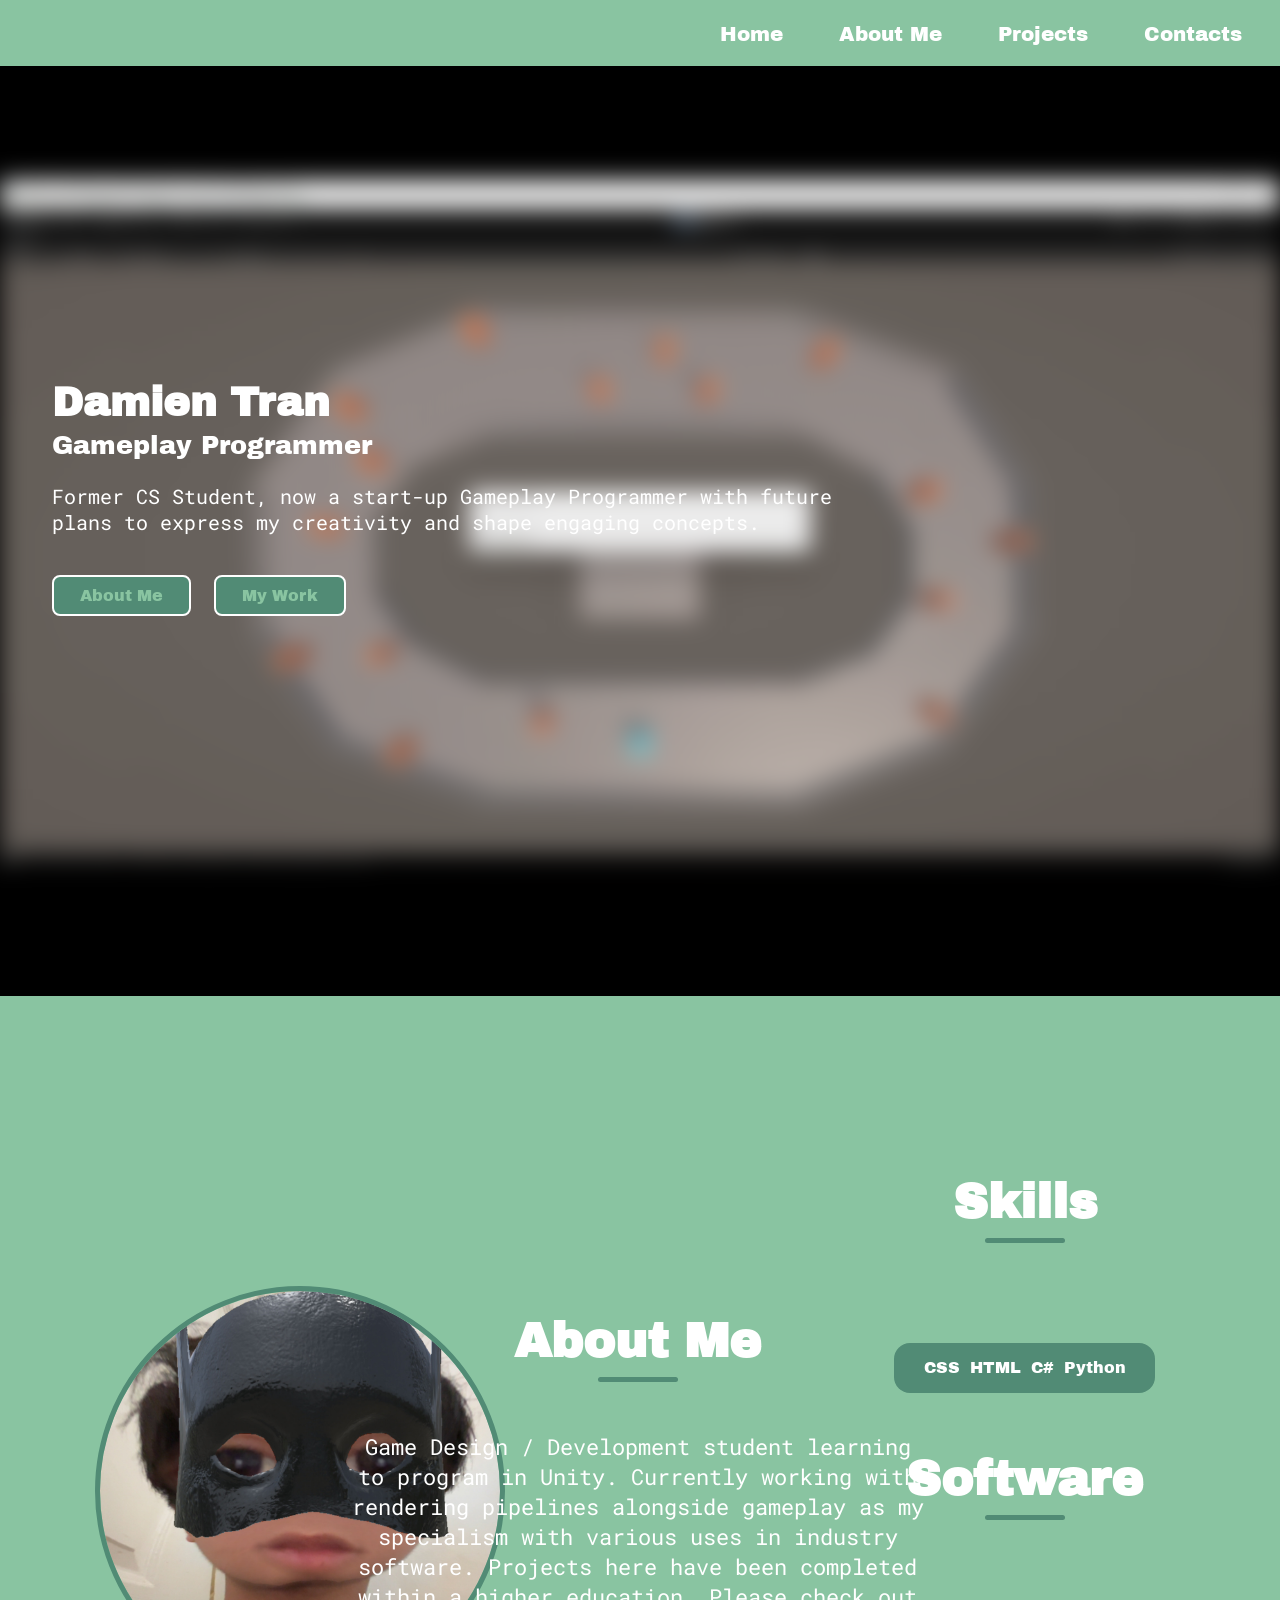
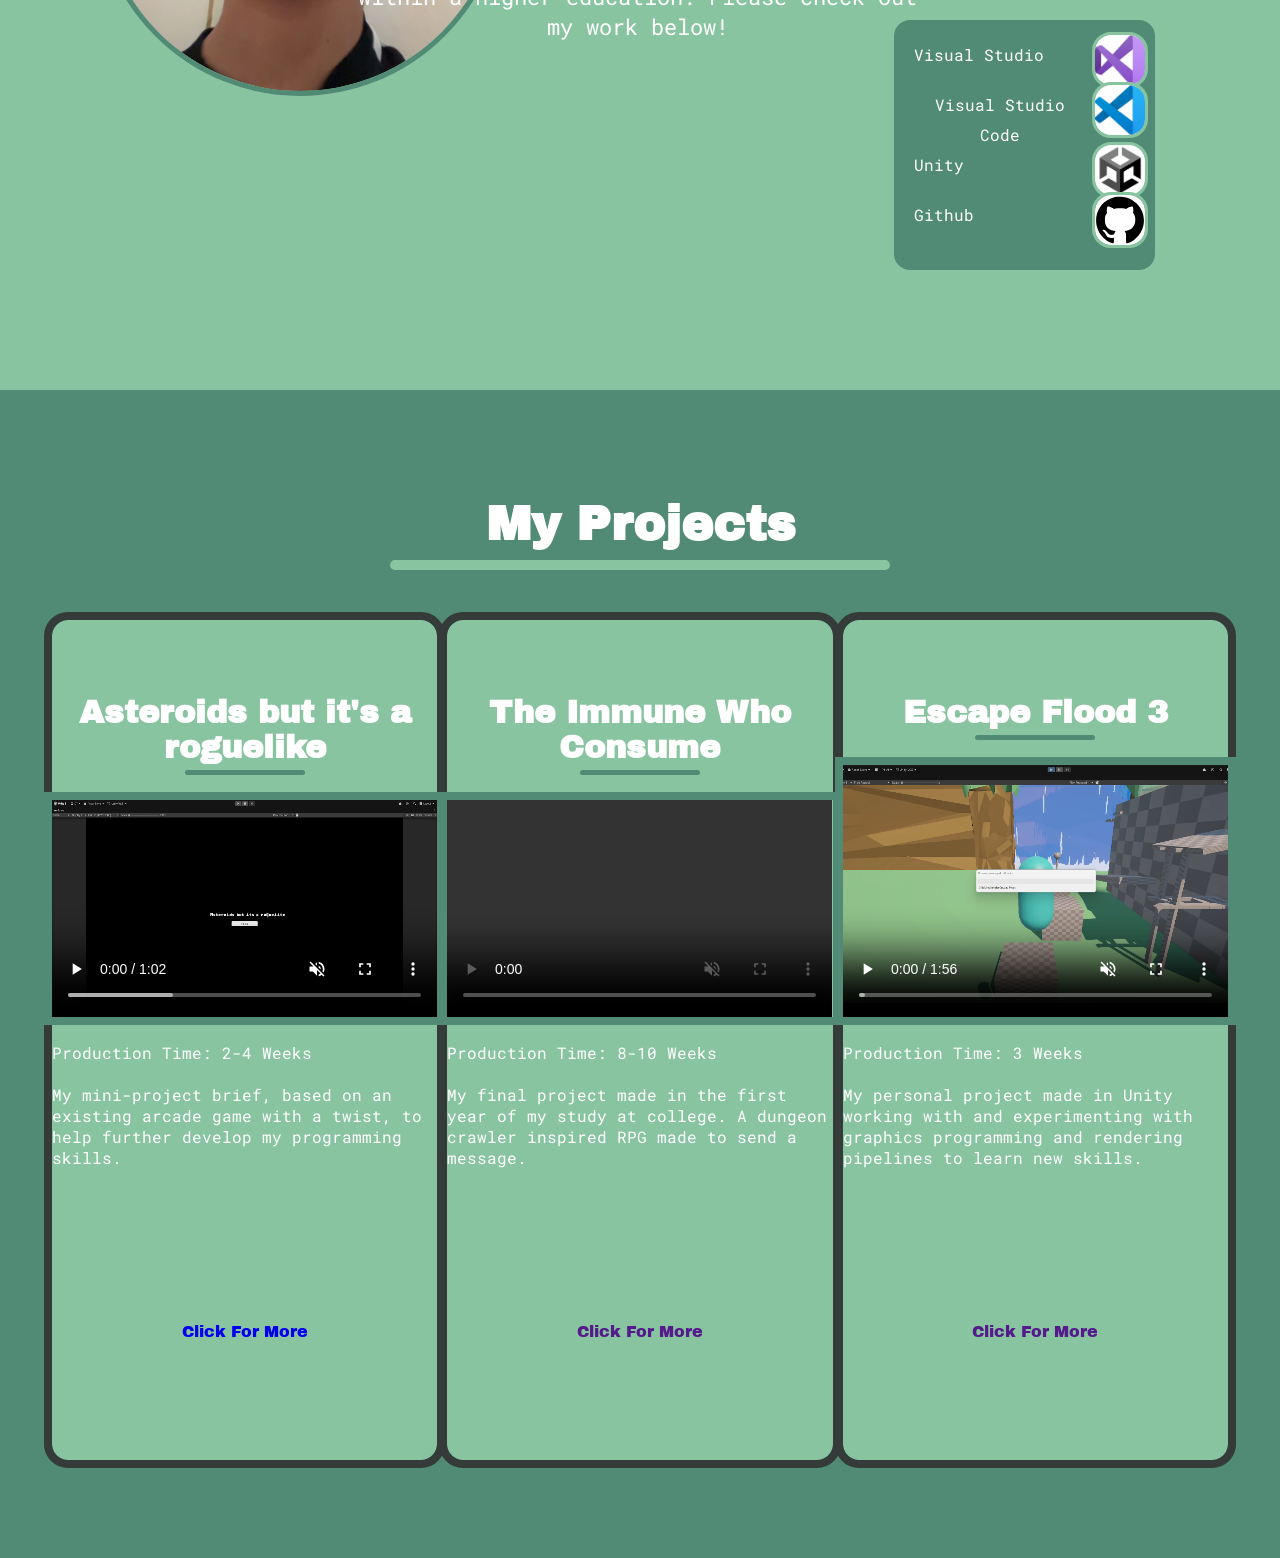
==== index.html @ 0d8cdbde "Project One" ====
<!DOCTYPE html>
<html lang="en">
<head>
    <meta charset="UTF-8">
    <meta name="viewport" content="width=device-width, initial-scale=1.0">
    <title>DT Portfolio</title>
    <link rel="stylesheet" href="https://cdnjs.cloudflare.com/ajax/libs/font-awesome/6.6.0/css/all.min.css">
    <link rel="stylesheet" href="style.css">
</head>
<body>
    <!-- Header / Navbar -->
    <header>
        <nav class="navbar">
            <ul class="nav-menu">
                <button id="menu-close-button" class="fas fa-times"></button>

                <li class="nav-item">
                    <a href="#hero" class="nav-link">Home</a>
                </li>
                <li class="nav-item">
                    <a href="#about" class="nav-link">About Me</a>
                </li>
                <li class="nav-item">
                    <a href="#my-work" class="nav-link">Projects</a>
                </li>
                 <li class="nav-item">
                    <a href="#contacts" class="nav-link">Contacts</a>
                </li>
            </ul>

            <button id="menu-open-button" class="fas fa-bars"></button>
        </nav>
    </header>

    <main>
        <section class="hero-section" id="hero">
            <div class="section-content">
                <div class="hero-details"> 
                    <h2 class="title"> Damien Tran</h2>
                    <h3 class="subtitle">Gameplay Programmer</h3>
                    <p class="description">Former CS Student, now a start-up Gameplay Programmer with future plans to express my creativity and shape engaging concepts.</p>
                    <p class="description"></p>
                    <div class="buttons">
                        <a href="#about" class="cta-button">About Me</a>
                        <a href="#my-work" class="cta-button">My Work</a>
                    </div>
                </div>
                <video autoplay loop muted plays-inline class="hero-backfootage" width="100%">
                    <source src="images/ML.webm" type="video/webm">
                </video>
            </div>
        </section>

        <section class="about-section" id="about">
            <div class="section-content">
                <div class="about-image-wrapper">
                    <img src="images/Me.JPG" alt="About" class="about-image">
                </div>
                <div class="about-details">
                    <h2 class="section-title">About Me</h2>
                    <p class="text">Game Design / Development student learning to program in Unity. Currently working with rendering pipelines alongside gameplay as my specialism with various uses in industry software. Projects here have been completed within a higher education. Please check out my work below! </p>
                </div>
                <div class="about-tools">
                    <h1 class="section-title">Skills</h1>
                    <div class="about-skills">
                        <li class="skill-item">CSS</li>
                        <li class="skill-item">HTML</li>
                        <li class="skill-item">C#</li>
                        <li class="skill-item">Python</li>
                    </div>
                    <h1 class="section-title">Software</h1>
                    <div class="about-software">
                        <div class="software-container">
                            <li class="software-item">Visual Studio
                                <img src="images/VisualStudioIcon.jpg" alt="Visual Studio" class="software-icon">
                            </li>
                            <li class="software-item">Visual Studio Code
                                <img src="images/VScodeIcon.jpg" alt="VS Code" class="software-icon">
                            </li>
                            <li class="software-item">Unity
                                <img src="images/UnityIcon.png" alt="Unity" class="software-icon">
                            </li>
                            <li class="software-item">Github
                                <img src="images/GitHub_Invertocat_Logo.svg" alt="Github" class="software-icon">                        
                            </li>                            
                        </div>
                    </div>
                </div>
            </div>
        </section>
        <!-- Work Section -->
        <section class="work-section" id="my-work">
            <div class="section-content">
                <h2 class="section-title">My Projects</h2>
                <!-- Individual Project -->
                <div class="work-container">
                    <li class="work-project">
                        <h2 class="section-title">Asteroids but it's a roguelike</h2>
                        <video controls muted plays-inline class="project-video" width = "100%" height="100%">
                            <source src="images/Pr4Asteroid.webm" type="video/webm">
                        </video>                      
                        <p class="text">Production Time: 2-4 Weeks <br> <br>My mini-project brief, based on an existing arcade game with a twist, to help further develop my programming skills.</p>
                        <a href="Project1.html" class="project-link">Click For More</a>
                    </li>
                    <li class="work-project">
                        <h2 class="section-title">The Immune Who Consume</h2>
                        <video controls muted plays-inline class="project-video" width = "100%" height="100%">
                            <source src="" type="video/mp4">
                        </video>
                        <p class="text">Production Time: 8-10 Weeks <br> <br>My final project made in the first year of my study at college. A dungeon crawler inspired RPG made to send a message.</p>
                        <a href="" class="project-link">Click For More</a>
                    </li>
                    <li class="work-project">
                        <h2 class="section-title">Escape Flood 3</h2>
                        <video controls muted plays-inline class="project-video" width = "100%" height="100%">
                            <source src="images/PersonalProj.webm" type="video/webm">
                        </video>
                        <p class="text">Production Time: 3 Weeks <br> <br>My personal project made in Unity working with and experimenting with graphics programming and rendering pipelines to learn new skills.</p>
                        <a href="" class="project-link">Click For More</a>
                    </li>
                </div>
            </div>
        </section> 
    </main>
    <script src="script.js"></script>


<!--            <div class="flex-container">
                <div class="text-container">
                    <h1>Hi! I'm Damien</h1>
                    <p>Former CS Student, now a start-up Gameplay Programmer with future plans to express my creativity and shape engaging concepts.</p>
                    <a href="" class="cta-button">Contact Me</a>
                    <a href="#my-work" class="cta-button secondary">See My Work</a>
                </div>
                <img height="320px" width="320px" src="images/TienTimeChamber.jpg">
            </div> -->
    <!--
    <section>
        <div class="flex-container">
            <div class="text-container">
                <h2> Placeholder</h2>
                <p> Cogito Ergo Sum</p>
            </div>
        </div>
    </section>

    <section id="my-work">
        <h2>Latest Projects</h2>
        <div class="grid-container">

        </div>
    </section>
    -->
</body>
</html>
---- style.css ----
@import url('https://fonts.googleapis.com/css2?family=Roboto+Mono:ital,wght@0,100..700;1,100..700&display=swap');
@import url('https://fonts.googleapis.com/css2?family=Noto+Sans+Egyptian+Hieroglyphs&family=Roboto+Mono:ital,wght@0,100..700;1,100..700&display=swap');
@import url('https://fonts.googleapis.com/css2?family=Archivo+Black&family=Google+Sans+Flex:opsz,wght@1..144,1..1000&family=IBM+Plex+Sans+Condensed:ital,wght@0,100;0,200;0,300;0,400;0,500;0,600;0,700;1,100;1,200;1,300;1,400;1,500;1,600;1,700&family=Noto+Sans+Egyptian+Hieroglyphs&family=Roboto+Mono:ital,wght@0,100..700;1,100..700&display=swap');

:root {
    --base-color: #000000;
    --text-color: #ffffff;
    --primary-color: #89c4a1;
    --Secondary-color: #518b75;
    --color-1: #f8bd64;
    --color-2: #df944f;
    --color-3: #353b38;
}

* {
    margin: 0;
    padding: 0;
    box-sizing: border-box;
}

html {
    font-family: "Roboto Mono", "Noto Sans Egyptian Hieroglpyhs", sans-serif;
    color: var(--text-color);
    scroll-behavior: smooth;
}

h1, h2, h3 {
    font-family: 'Archivo black', "Roboto Mono", sans-serif;
}

header {
    position: fixed;
    width: 100%;
    z-index: 5;
    background: var(--primary-color);
}

body{
    padding: 0px;
    margin: 0px;
}

/* Navbar Styling */

header .navbar {
    display: flex;
    padding: 20px;
    align-items: center;
    justify-content: right;
}

ul {
    list-style: none;
}

a {
    text-decoration: none;
    font-family: "Archivo black";
}

button {
    cursor: pointer;
    border: none;
    background: none; 
}

img {
    width: 100%;
}

.section-content {
    margin: 0 auto;
    padding: 0 20px;
    max-width: 2000px;

}

.section-title {
    text-align: center;
    padding: 60px 0 100px;
    font-size: 3rem;
}

.section-title::after {
    content: "";
    width: 80px;
    height: 5px;
    display: block;
    margin: 10px auto 0;
    border-radius: 1.25em;
    background-color: var(--Secondary-color);
}

.navbar .nav-menu .nav-item {
    font-family: 'Archivo black';
    font-size: x-large;
    font-weight: lighter;
    gap: 5em;
}

.navbar .nav-menu {
    display: flex;
    gap: 20px;
}

.navbar .nav-menu .nav-link {
    padding: 10px 18px;
    border-radius: 2em;
    font-size: 1.25rem;
    color: white;
    transition: 0.3s ease;
}

.navbar .nav-menu .nav-link:hover {
    background-color: var(--Secondary-color);
    color: var(--base-color);
}

.navbar :where(#menu-close-button, #menu-open-button) {
    display: none;
}

/* Hero Section */

.hero-section {
    background-color: var(--base-color);
    min-height: 100vh;
    z-index: -2;
}

.hero-section .section-content {
    display: flex;
    align-items: center;
    min-height: 100vh;
    color: white;
    justify-content: space-between;
}

.hero-section .hero-details {
     z-index: 2;
}

.hero-section .hero-details .title {
    font-size: 2.5rem;
    color: var(--text-color);
    font-family: "Archivo black";
}

.hero-section .hero-details .subtitle {
    margin-top: 8px;
    max-width: 70%;
    font-size: 1.6rem;
    font-weight: 500;
}

.hero-section .hero-details .description {
    max-width: 70%;
    margin: 24px 0 40px;
    font-size: 1.25rem;
}

.hero-section .hero-details .buttons {
    display: flex;
    gap: 23px;
}

.hero-section .hero-details .cta-button {
    display: inline-block;
    border: 2px solid transparent;
    padding: 10px 26px;
    color: var(--primary-color);
    border-radius: .5em;
    border-color: white;
    background-color: var(--Secondary-color);
    font-weight: 350;
    transition: 0.3s ease;
}

.hero-section .hero-details .cta-button:hover {
    color: white;
    border-color: white;
    background: transparent;
}

.hero-section .hero-backfootage {
    position: absolute;
    right: 0;
    bottom: 0;
    z-index: 1;
    transition: 1s ease;
    filter: blur(12px);
    object-fit: cover;
}

/* About Section */
.about-section {
    padding: 120px 0;
    background-color: var(--primary-color);
}

.about-section .section-content {
    display: flex;
    align-items: center;
    justify-content: space-between;
}

.about-section .about-image-wrapper .about-image {
    width: 400px;
    height: 400px;
    object-fit: cover;
    border-radius: 100%;
    transform: translateX(80px);
    outline: solid;
    outline-width: 5px;
    outline-color: var(--Secondary-color);
}

.about-section .about-details {
    transform: translateX(-72px);
}

.about-section .about-details .text {
    line-height: 30px;
    margin: 50px 0 30px;
    text-align: center;
    font-size: 1.4rem;
    max-width: 600px;
}

.about-tools {
    transform: translateX(-105px);
}

.about-section .about-tools .about-skills {
    display: flex;
    border: var(--Secondary-color);
    background-color: var(--Secondary-color);
    list-style: none;
    justify-content: center;
    align-items: center;
    border-radius: 1em;
}
.about-section .about-skills .skill-item {
    line-height: 30px;
    margin: 0px 0 0px;
    text-align: center;
    max-width: 400px;

    display: flex;
    border: var(--Secondary-color);
    background-color: var(--Primary-color);
    border-radius: 1em;
}

.about-section .about-tools .about-software {
    display: flex;
    border: var(--Secondary-color);
    background-color: var(--Secondary-color);
    justify-content: center;
    align-items: center;
    border-radius: 1em;
}

.about-section .about-tools .about-software {
    line-height: 30px;
    margin: 0px 0 0px;
    text-align: center;
    max-width: 400px;

    display: grid;
    grid-column: auto;
    border: var(--Secondary-color);
    background-color: var(--Primary-color);
    border-radius: 1em;
}

.about-section .about-software .software-container {
    border: var(--Secondary-color);
    background-color: var(--Secondary-color);
    list-style: none;
    justify-content: center;
    align-items: center;
    border-radius: 1em;
    padding: 20px 20px 20px;
}

.about-section .about-software .software-item {
    line-height: 30px;
    margin: 0px 0 0px;
    text-align: center;
    justify-content: space-between;
    max-width: 400px;

    display: flex;
    border: var(--Secondary-color);
    background-color: var(--Primary-color);
    border-radius: 1em;
}

.about-section .about-software .software-icon {
    translate: 10px -5px;
    height: 50px;
    width: 50px;
    border-radius: 1em;
    object-fit: contain;
    background:white;
    outline: solid;
    outline-color: var(--primary-color);
    outline-width: 3px;
    display: grid;
    grid-column: auto;
}

.skill-item {
    border: var(--secondary-color);
    padding: 10px 5px;
    border-radius: 1em;
    font-family: "Archivo black";
    font-weight: 200;
    gap: 20px;
}

.about-section .about-details .section-title {
    padding: 0;
}

.work-section {
    text-decoration: none;   
}

.work-project {
    text-decoration: none;
    list-style-type: none;

    padding: 120px 0px 120px;
    border-color: var(--primary-color);
    background-color: var(--primary-color);
    border-radius: 1em;
    outline-style: solid;
    outline-width: 8px;
    outline-color: var(--color-3);
}

.work-section .section-content .section-title::after {
    content: "";
    width: 500px;
    height: 10px;
    display: block;
    margin: 10px auto 0;
    border-radius: 1.25em;
    background-color: var(--primary-color);    
}

.work-section .work-project {
    justify-content: space-between;
    align-items: center;
    display: flex;
    flex-direction: column;

}

.work-section .work-container {
    display: grid;
    grid-template-columns: repeat(3, 1fr);
    gap: 0 64px;
    grid-column: auto;
    gap: 10px;
    justify-content: space-between;
    transform: translateY(-50px);
}

.work-section .work-project .project-video {
    transform: translate(0px, -180px);
    max-width: 550px;
    max-height: 600px;
    object-fit: cover;
    outline-style: solid;
    outline-width: 8px;
    outline-color: var(--Secondary-color);
}

.work-section .work-project .text {
    transform: translate(0px, -155px);
    display: flex;
    align-items: center;
    justify-content: center;
}

.work-section .work-project .production-text {
    align-items: center;
    justify-content: space-between;
    display: flex;
}

.work-section .work-project .section-title {
    text-decoration: none;
    list-style-type: none;
    font-size: 2rem;
    border-color: var(--Primary-color);
    justify-content: center;
    align-items: flex-start;
    transform: translate(0px, -105px);
}

.work-section .work-project .section-title::after {
    content: "";
    width: 120px;
    height: 5px;
    display: block;
    margin: 5px auto 0;
    border-radius: 1.25em;
    background-color: var(--Secondary-color);
    transform: translate(0px, 0px);
}

/* Individual Project Page Section */

.project-section .section-content {
    display: grid;
    grid-column: auto;
    align-items: center;
    min-height: 100vh;
    color: var(--Secondary-color);
    justify-content: space-between;
}

.project-section .section-content .title{
    font-size: 1.8rem;
    color: var(--text-color);
    font-family: "Archivo black";
    translate: 40px;
}

.project-section .section-content .title::after {
    content: "";
    width: 500px;
    height: 10px;
    display: block;
    margin: 10px auto 0;
    border-radius: 1.25em;
    background-color: var(--primary-color);
    transform: translateX(-40px);
}

.project-section .section-content .project-video {
    max-width: 550px;
    max-height: 400px;
    object-fit: cover;
    outline-style: solid;
    outline-width: 8px;
    border-radius: 1em;
    outline-color: var(--primary-color);
    transform: translateY(-80px);
}

.project-section .section-content .project-time {
    line-height: 30px;
    margin: 50px 0 30px;
    text-align: center;
    font-size: 1.4rem;
    max-width: 400px;
}

.project-section .section-content .project-container {
    
}
@media screen and (max-width: 900px) {  
    html, body {
        overflow-x: hidden;
        width: 100%;
    }
    body.show-mobile-menu header::before{
        content: "";
        position: fixed;
        left: 0;
        top: 0;
        height: 100%;
        width: 100%;
        backdrop-filter: blur(5px);
        background: rgba(0, 0, 0, 0.2);

    }
    
    .navbar :where(#menu-close-button, #menu-open-button) {
        display: block;
        font-size: 1.3rem;
    }

    .navbar #menu-close-button {
        position: absolute;
        right: 30px;
        top: 30px;
    }

    .navbar #menu-open-button {
        color: white;

    }

    .navbar .nav-menu {
        display: block;
        position: fixed;
        left: -300px;
        top: 0;
        width: 300px;
        height: 100%;
        display: flex;
        flex-direction: column;
        align-items: center;
        padding-top: 100px;
        border-color: white;
        background: var(--primary-color);
        transition: left 0.2s ease;
    }

    body.show-mobile-menu .navbar .nav-menu {
        left: 0;
    }

    .navbar .nav-menu .nav-link {
        color: white;
        display: block;
        margin-top: 17px;
        font-size: 1.5rem;

    }

    .hero-section .section-content {
        gap: 50px;
        text-align: center;
        padding: 30px 20px 20x;
        flex-direction: column-reverse;
        justify-content: center;
    }
    .hero-section .hero-details :is(.subtitle, .description) {
        max-width: 100%;

    }

    .hero-section .hero-details .buttons {
        justify-content: center;
    }
}




/*
nav {
    margin: 20px auto 3em auto;
    width: min(1000px, 100%);
}   

nav ul {
    display: flex;
    padding: 20px;
    align-items: center;
    justify-content: space-between;
    list-style: none;
}

nav li{
    margin-right: auto;
    font-family: 'Archivo black';
    font-weight: lighter;
    gap: 2em;
}

nav a {
    text-decoration: none;
    color: var(--text-color);
}

nav a:hover {
    text-decoration: underline;
}
*/

/*
header, section {
    margin: 1em auto;
    width: min(75em, 100%);
    background-color: var(--primary-color);
    padding: min(2em, 15%);
    border-radius: 1em;

}


.flex-container {
    display: flex;
    justify-content: left;
    align-items: left;
    flex-wrap: wrap;
    gap: 3em;
}


header img{
    max-width: 100%;
    border-radius: 1em;
    object-fit: cover;
    object-position: bottom;
}
    */

.text-container {
    flex: 0 1 34em;
}

h1 {
    font-size: 2.5rem;
}

/*
.text-container p {
    margin: .75em 0 1em 0;
    font-size: 1.25rem;
}

*/

section {
    padding: 3em min(2em, 15%);
    background-color: var(--Secondary-color);
}
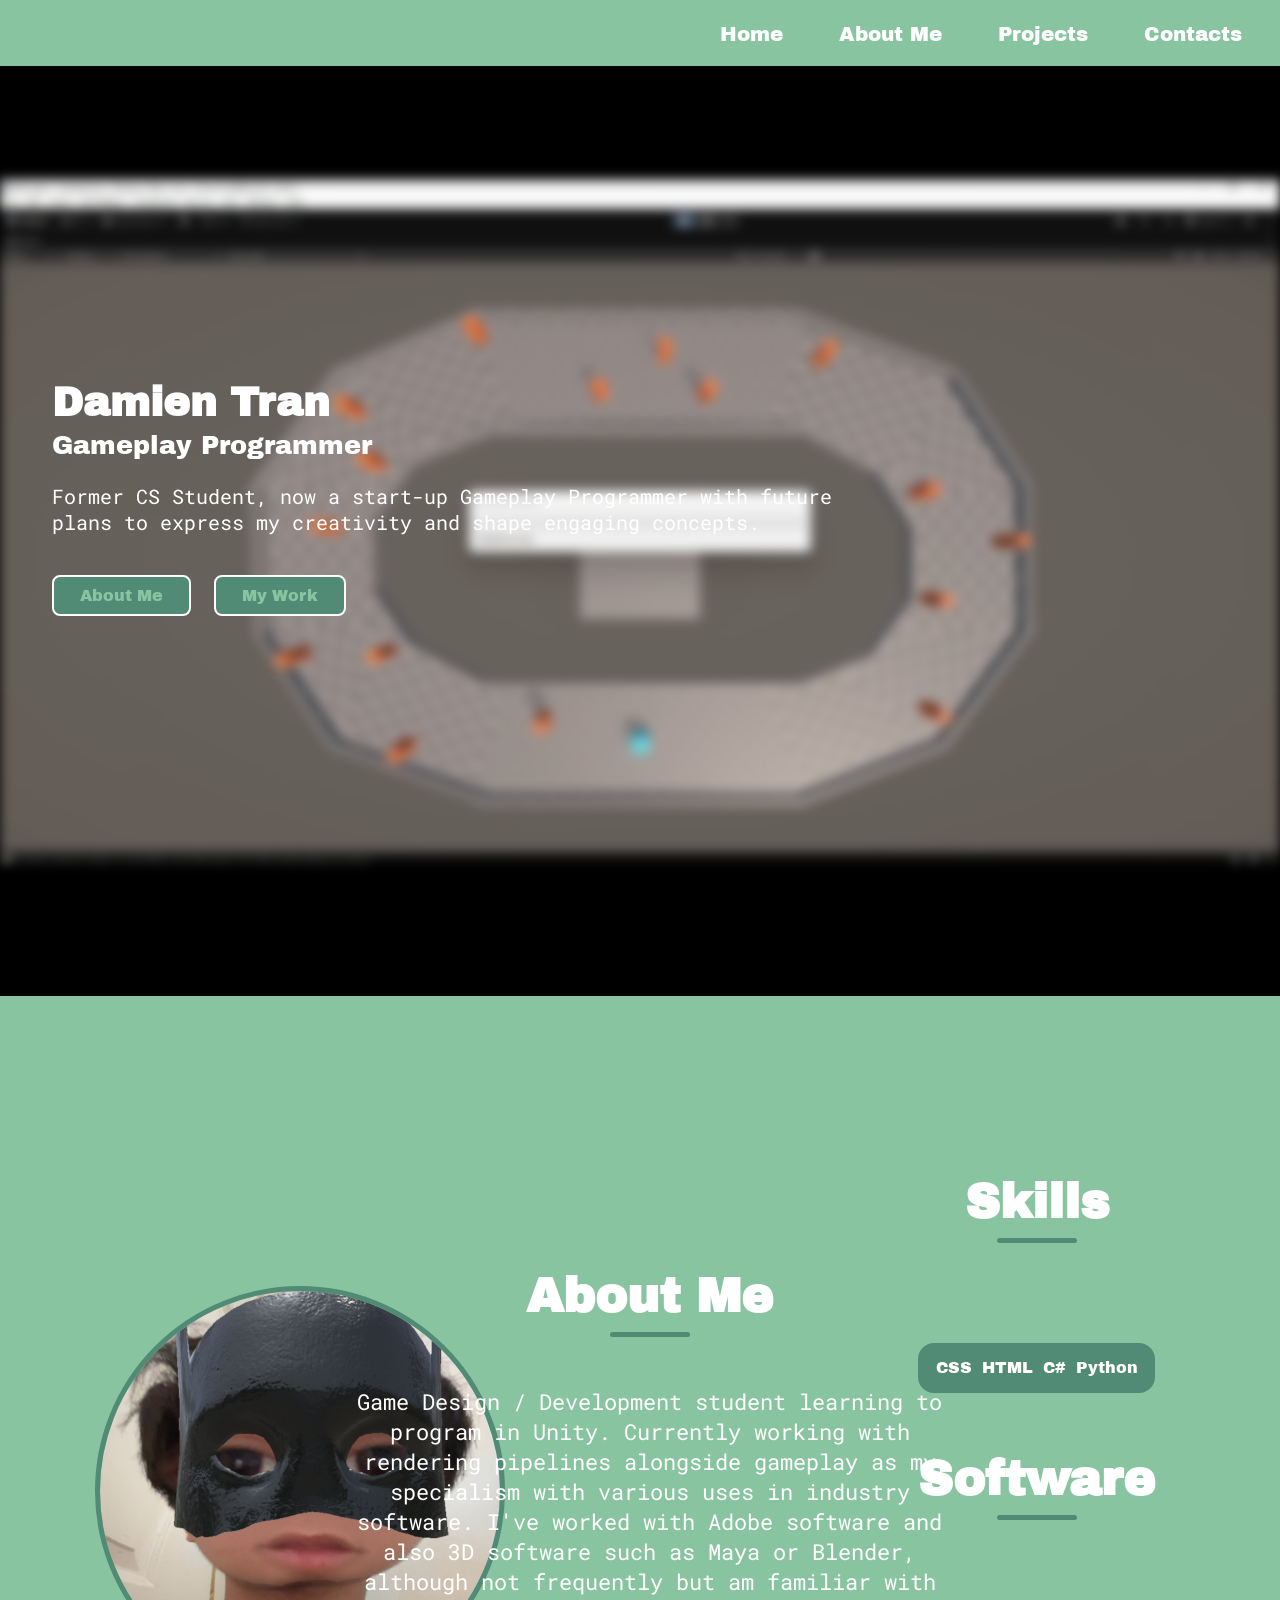
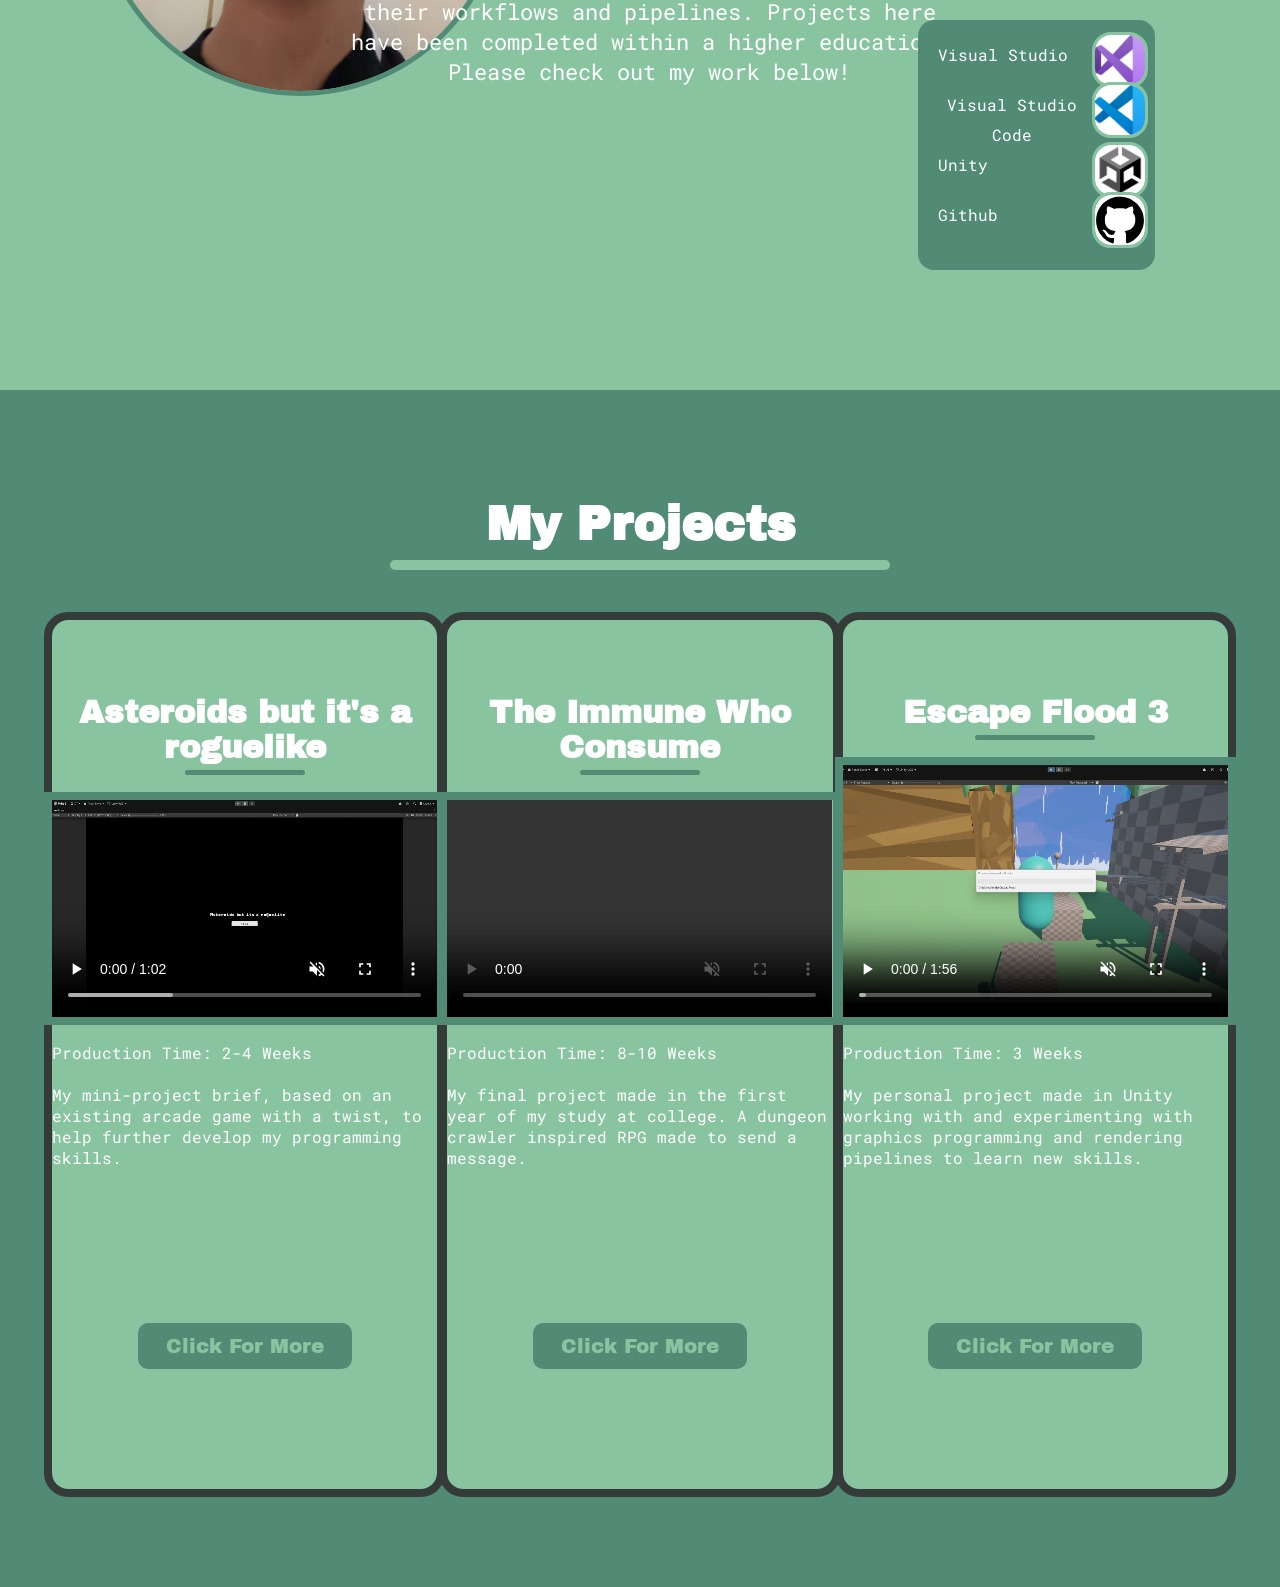
==== commit 15b9806d: "Few More Updates" ====
--- a/index.html
+++ b/index.html
@@ -45,7 +45,7 @@
                         <a href="#my-work" class="cta-button">My Work</a>
                     </div>
                 </div>
-                <video autoplay loop muted plays-inline class="hero-backfootage" width="100%">
+                <video autoplay loop muted plays-inline class="hero-backfootage" width="100%" id="hero-video">
                     <source src="images/ML.webm" type="video/webm">
                 </video>
             </div>
@@ -58,7 +58,7 @@
                 </div>
                 <div class="about-details">
                     <h2 class="section-title">About Me</h2>
-                    <p class="text">Game Design / Development student learning to program in Unity. Currently working with rendering pipelines alongside gameplay as my specialism with various uses in industry software. Projects here have been completed within a higher education. Please check out my work below! </p>
+                    <p class="text">Game Design / Development student learning to program in Unity. Currently working with rendering pipelines alongside gameplay as my specialism with various uses in industry software. I've worked with Adobe software and also 3D software such as Maya or Blender, although not frequently but am familiar with their workflows and pipelines. Projects here have been completed within a higher education. Please check out my work below! </p>
                 </div>
                 <div class="about-tools">
                     <h1 class="section-title">Skills</h1>
@@ -123,6 +123,10 @@
         </section> 
     </main>
     <script src="script.js"></script>
+    <script>
+        let video = document.getElementById("hero-video");
+        video.playbackRate = 2;
+    </script>
 
 
 <!--            <div class="flex-container">
--- a/style.css
+++ b/style.css
@@ -28,6 +28,9 @@
     font-family: 'Archivo black', "Roboto Mono", sans-serif;
 }
 
+h1 {
+    font-size: 2.5rem;    
+}
 header {
     position: fixed;
     width: 100%;
@@ -187,8 +190,8 @@
     right: 0;
     bottom: 0;
     z-index: 1;
-    transition: 1s ease;
-    filter: blur(12px);
+    transition: 2s ease;
+    filter: blur(6px);
     object-fit: cover;
 }
 
@@ -224,7 +227,7 @@
     margin: 50px 0 30px;
     text-align: center;
     font-size: 1.4rem;
-    max-width: 600px;
+    max-width: 700px;
 }
 
 .about-tools {
@@ -382,8 +385,10 @@
 .work-section .work-project .text {
     transform: translate(0px, -155px);
     display: flex;
+    flex-direction: column;
     align-items: center;
     justify-content: center;
+    max-width: 450px;
 }
 
 .work-section .work-project .production-text {
@@ -411,6 +416,25 @@
     border-radius: 1.25em;
     background-color: var(--Secondary-color);
     transform: translate(0px, 0px);
+}
+
+.work-container .work-project .project-link {
+    display: inline-block;
+    border: 2px solid transparent;
+    padding: 10px 26px;
+    color: var(--primary-color);
+    border-radius: .5em;
+    border-color: var();
+    background-color: var(--Secondary-color);
+    font-weight: 350;
+    transition: 0.3s ease;
+    font-size: 1.25rem;
+}
+
+.work-container .work-project .project-link:hover {
+    color: white;
+    border-color: white;
+    background: transparent;
 }
 
 /* Individual Project Page Section */
@@ -450,20 +474,18 @@
     outline-width: 8px;
     border-radius: 1em;
     outline-color: var(--primary-color);
-    transform: translateY(-80px);
+    transform: translateY(-70px);
 }
 
 .project-section .section-content .project-time {
     line-height: 30px;
     margin: 50px 0 30px;
     text-align: center;
+    font: 200;
     font-size: 1.4rem;
     max-width: 400px;
 }
 
-.project-section .section-content .project-container {
-    
-}
 @media screen and (max-width: 900px) {  
     html, body {
         overflow-x: hidden;
@@ -608,9 +630,6 @@
     flex: 0 1 34em;
 }
 
-h1 {
-    font-size: 2.5rem;
-}
 
 /*
 .text-container p {
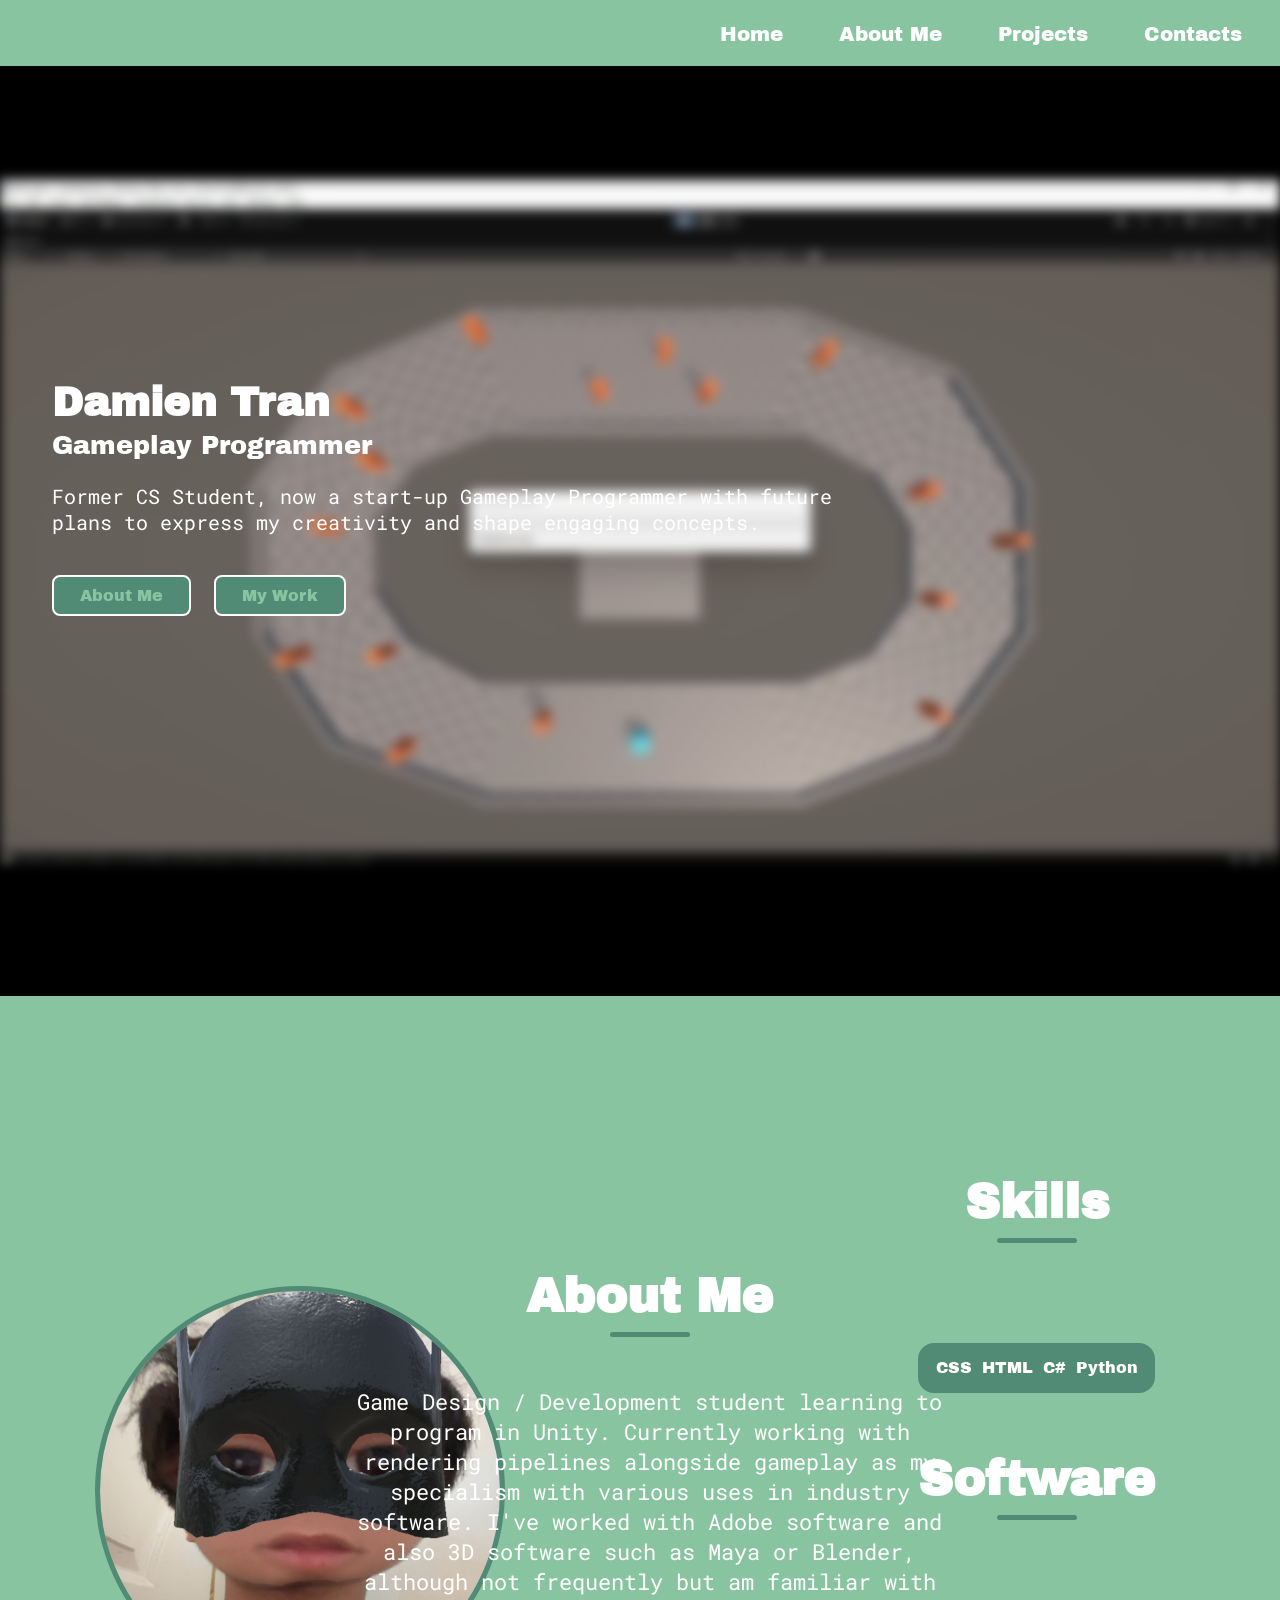
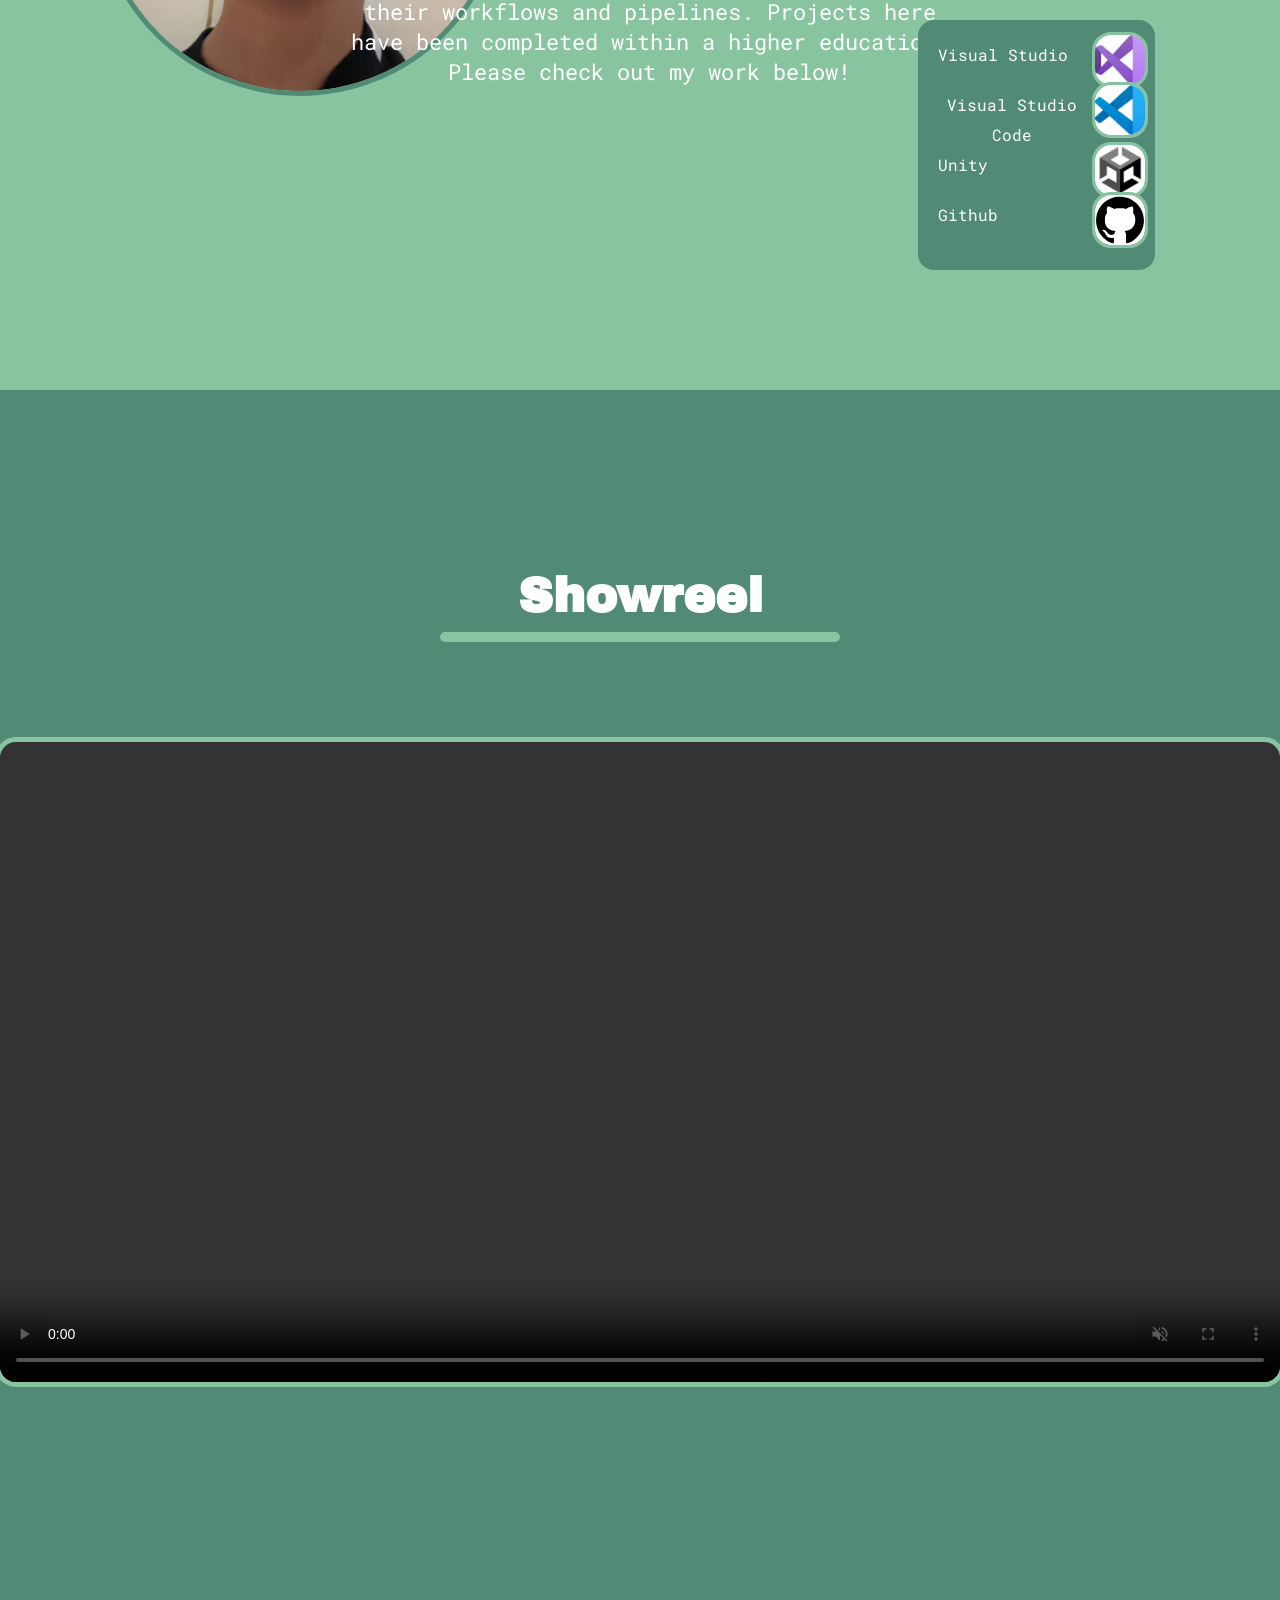
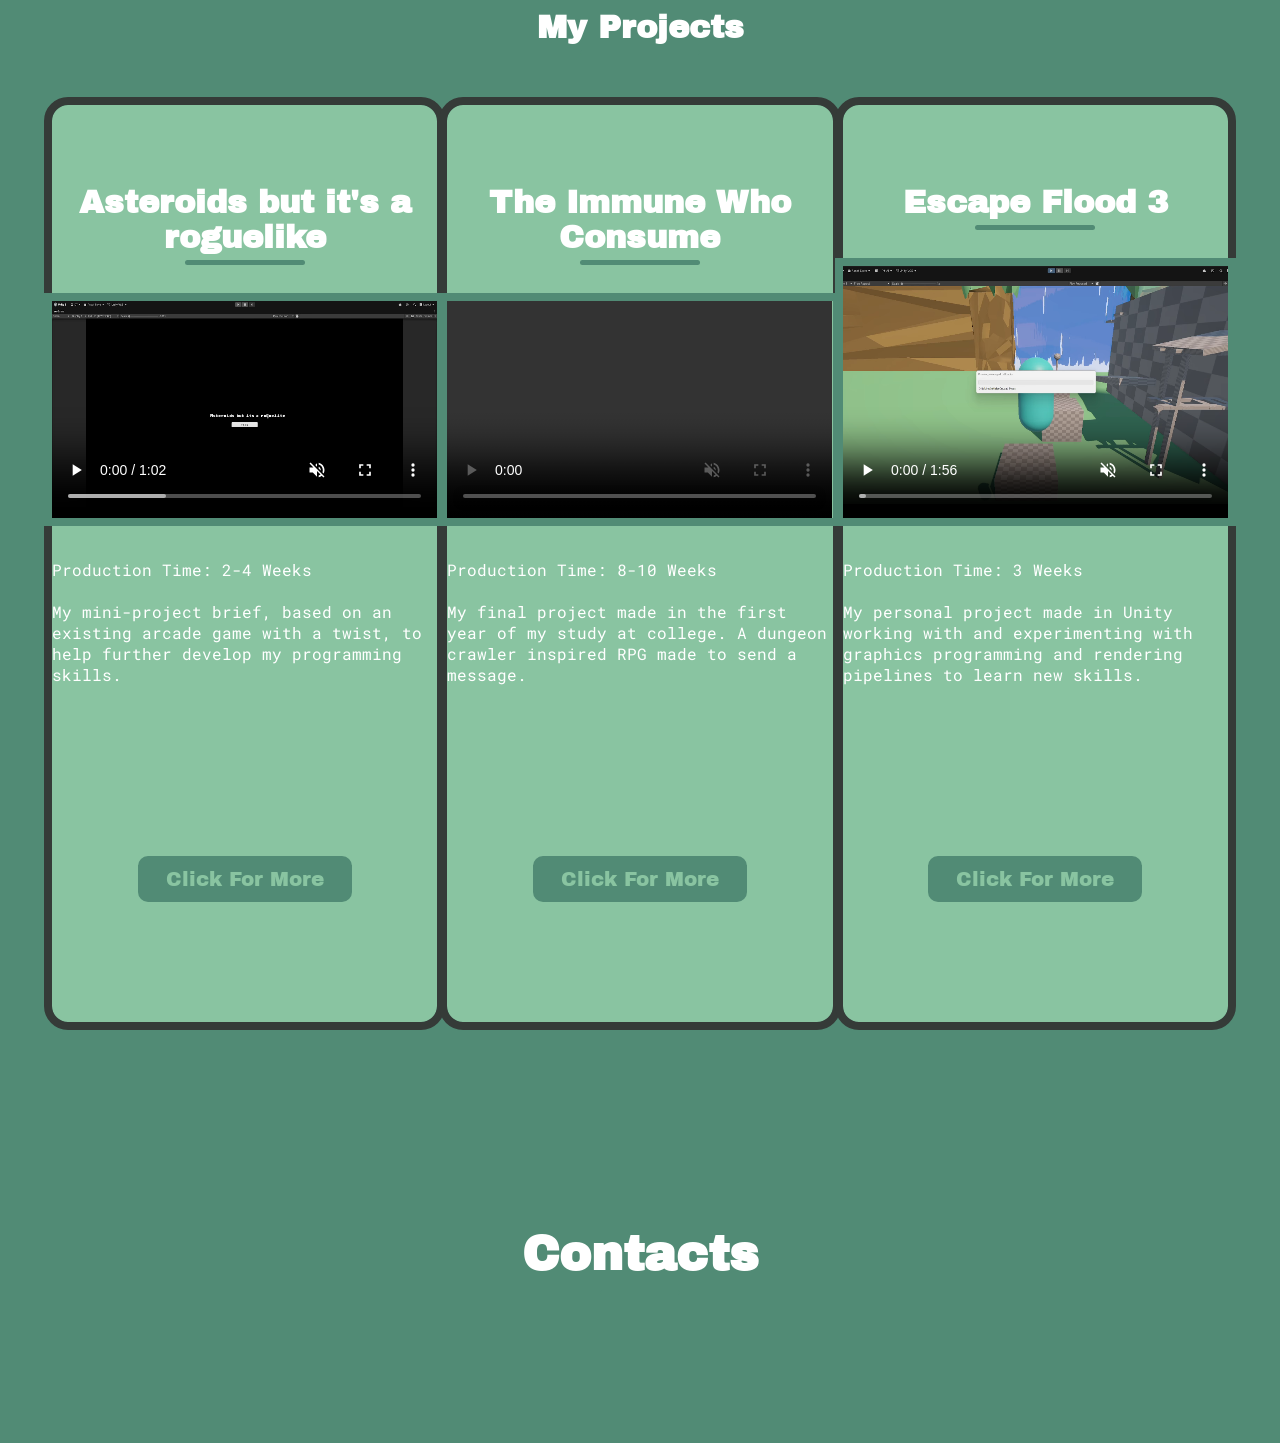
==== commit bbf64cfc: "Contact Section Add" ====
--- a/index.html
+++ b/index.html
@@ -88,6 +88,17 @@
                 </div>
             </div>
         </section>
+        <!-- Showreel Section -->
+         <section class="showreel-section">
+            <h2 class="section-title">Showreel</h2>
+            <div class="showreel-container">
+                <video controls muted plays-inline class="showreel-footage" width = "100%" height="100%">
+                    <source src="" type="video/mp4">
+                </video>
+            </div>
+         </section>
+
+
         <!-- Work Section -->
         <section class="work-section" id="my-work">
             <div class="section-content">
@@ -100,7 +111,7 @@
                             <source src="images/Pr4Asteroid.webm" type="video/webm">
                         </video>                      
                         <p class="text">Production Time: 2-4 Weeks <br> <br>My mini-project brief, based on an existing arcade game with a twist, to help further develop my programming skills.</p>
-                        <a href="Project1.html" class="project-link">Click For More</a>
+                        <a href="ArcadeProj.html" class="project-link">Click For More</a>
                     </li>
                     <li class="work-project">
                         <h2 class="section-title">The Immune Who Consume</h2>
@@ -116,11 +127,17 @@
                             <source src="images/PersonalProj.webm" type="video/webm">
                         </video>
                         <p class="text">Production Time: 3 Weeks <br> <br>My personal project made in Unity working with and experimenting with graphics programming and rendering pipelines to learn new skills.</p>
-                        <a href="" class="project-link">Click For More</a>
+                        <a href="ShaderProj.html" class="project-link">Click For More</a>
                     </li>
                 </div>
             </div>
-        </section> 
+        </section>
+        <section class="contact-section">
+            <div class="section-content">
+                <h2 class="section-title">Contacts</h2>
+                
+            </div>
+        </section>
     </main>
     <script src="script.js"></script>
     <script>
--- a/style.css
+++ b/style.css
@@ -327,26 +327,24 @@
     padding: 0;
 }
 
-.work-section {
-    text-decoration: none;   
-}
-
-.work-project {
+/* Showreel Section */
+
+.showreel-section {
+    padding: 120px 0;
+    background-color: var(--Secondary-color);
+}
+
+.showreel-section .section-title {
     text-decoration: none;
     list-style-type: none;
-
-    padding: 120px 0px 120px;
-    border-color: var(--primary-color);
-    background-color: var(--primary-color);
-    border-radius: 1em;
-    outline-style: solid;
-    outline-width: 8px;
-    outline-color: var(--color-3);
-}
-
-.work-section .section-content .section-title::after {
+    font-size: 3rem;
+    justify-content: center;
+    align-items: flex-start;   
+}
+
+.showreel-section .section-title::after {
     content: "";
-    width: 500px;
+    width: 400px;
     height: 10px;
     display: block;
     margin: 10px auto 0;
@@ -354,12 +352,68 @@
     background-color: var(--primary-color);    
 }
 
+.showreel-section .showreel-container {
+    display: flex;
+    align-items: center;
+    justify-content: center;
+    gap: 1em;
+}
+
+.showreel-section .showreel-container .showreel-footage {
+    height: minMax(500px, 75%);
+    width: minMax(800px 75%);
+    object-fit: cover;
+    outline: solid;
+    outline-width: 5px;
+    border-radius: 1em;
+    outline-color: var(--primary-color)
+}
+/* My Work Section */
+
+.work-section {
+    text-decoration: none;   
+}
+
+.work-project {
+    text-decoration: none;
+    list-style-type: none;
+
+    padding: 120px 0px 120px;
+    border-color: var(--primary-color);
+    background-color: var(--primary-color);
+    border-radius: 1em;
+    outline-style: solid;
+    outline-width: 8px;
+    outline-color: var(--color-3);
+}
+
+/* bug here (affects both the project titles and section title, seperate them) */
+.work-section .section-content .section-title {
+    text-decoration: none;
+    list-style-type: none;
+    font-size: 2rem;
+    border-color: var(--Primary-color);
+    justify-content: center;
+    align-items: flex-start;
+}
+
+.work-section .section-content .section-title::after {
+    content: "";
+    width: 120px;
+    height: 5px;
+    display: block;
+    margin: 5px auto 0;
+    border-radius: 1.25em;
+    background-color: var(--Secondary-color);
+    transform: translate(0px, 0px);
+}
+
 .work-section .work-project {
+    display: flex;
+    flex-direction: column;
     justify-content: space-between;
     align-items: center;
-    display: flex;
-    flex-direction: column;
-
+    gap: 1em;
 }
 
 .work-section .work-container {
@@ -398,13 +452,7 @@
 }
 
 .work-section .work-project .section-title {
-    text-decoration: none;
-    list-style-type: none;
-    font-size: 2rem;
-    border-color: var(--Primary-color);
-    justify-content: center;
-    align-items: flex-start;
-    transform: translate(0px, -105px);
+    transform: translateY(-100px);
 }
 
 .work-section .work-project .section-title::after {
@@ -415,7 +463,6 @@
     margin: 5px auto 0;
     border-radius: 1.25em;
     background-color: var(--Secondary-color);
-    transform: translate(0px, 0px);
 }
 
 .work-container .work-project .project-link {
@@ -437,25 +484,32 @@
     background: transparent;
 }
 
+/* Contact page Sec
+
 /* Individual Project Page Section */
 
-.project-section .section-content {
-    display: grid;
-    grid-column: auto;
-    align-items: center;
-    min-height: 100vh;
-    color: var(--Secondary-color);
-    justify-content: space-between;
-}
-
-.project-section .section-content .title{
+.full-width {
+    flex-basis: 100%;
+}
+
+.project-container {
+    display: flex;
+    flex-direction: column;
+    justify-content: center;
+    align-items: center;
+    width: minMax(500px, 95%);
+    margin: 50px 0 0;
+    gap: 2em;
+}
+
+.project-section .project-container .title {
     font-size: 1.8rem;
     color: var(--text-color);
     font-family: "Archivo black";
-    translate: 40px;
-}
-
-.project-section .section-content .title::after {
+}
+
+
+.project-section .project-container .title::after {
     content: "";
     width: 500px;
     height: 10px;
@@ -463,27 +517,113 @@
     margin: 10px auto 0;
     border-radius: 1.25em;
     background-color: var(--primary-color);
-    transform: translateX(-40px);
-}
-
-.project-section .section-content .project-video {
-    max-width: 550px;
-    max-height: 400px;
+    transform: translateX(-20px);
+}
+
+.project-section .project-container .project-video {
+    width: min(1000px, 80%);
+    height: min(500px, 80%);
     object-fit: cover;
     outline-style: solid;
     outline-width: 8px;
     border-radius: 1em;
     outline-color: var(--primary-color);
-    transform: translateY(-70px);
-}
-
-.project-section .section-content .project-time {
+
+}
+
+.project-section .project-container .project-overview::before {
+    content: "";
+    width: 300px;
+    height: 10px;
+    display: block;
+    margin: 0px auto 20px;
+    border-radius: 1.25em;
+    background-color: var(--primary-color);
+}
+
+.project-section .project-container .project-overview {
     line-height: 30px;
-    margin: 50px 0 30px;
+    margin: 0px 0 0px;
     text-align: center;
-    font: 200;
+    font: 400;
     font-size: 1.4rem;
     max-width: 400px;
+    color: white;
+}
+
+.project-section .project-container .project-overview::after {
+    content: "";
+    width: 300px;
+    height: 10px;
+    display: block;
+    margin: 0px auto 0;
+    border-radius: 1.25em;
+    background-color: var(--primary-color);
+}
+
+/*
+.project-section .project-container .software-container {
+    display: flex;
+    flex-direction: column;
+    justify-content: space-between;
+    align-items: flex-start;
+}
+*/
+
+/*
+.project-section .project-container .project-overview {
+
+}
+*/
+
+.project-section .project-image-container .project-image {
+    max-width: fit-content;
+    max-height: fit-content;
+    outline: solid;
+    outline-color: var(--primary-color);
+}
+
+.project-details {
+    /*
+    display: flex;
+    flex-direction: column;
+    justify-content: stretch;
+    align-items: center;
+    max-width: minMax(600px , 70%);
+    */
+    display: flex;
+    flex-direction: column;
+    justify-content: space-evenly;
+    align-items: center;
+    flex-wrap: wrap;
+    align-content: center;
+    gap: 8px;
+}
+
+.project-section .project-description {
+    line-height: 20px;
+    font: 200;
+    font-size: minMax(1.5rem , 8%);
+
+}
+
+
+
+.project-section .software-container .software-item {
+    max-width: fit-content;
+}
+
+.project-section .software-container .software-icon {
+    border-radius: 1em;
+    object-fit: cover;
+    background:white;
+    outline: solid;
+    outline-color: var(--primary-color);
+    outline-width: 3px;
+    display: grid;
+    grid-column: auto;
+    height: 100px;
+    width: 100px;
 }
 
 @media screen and (max-width: 900px) {  
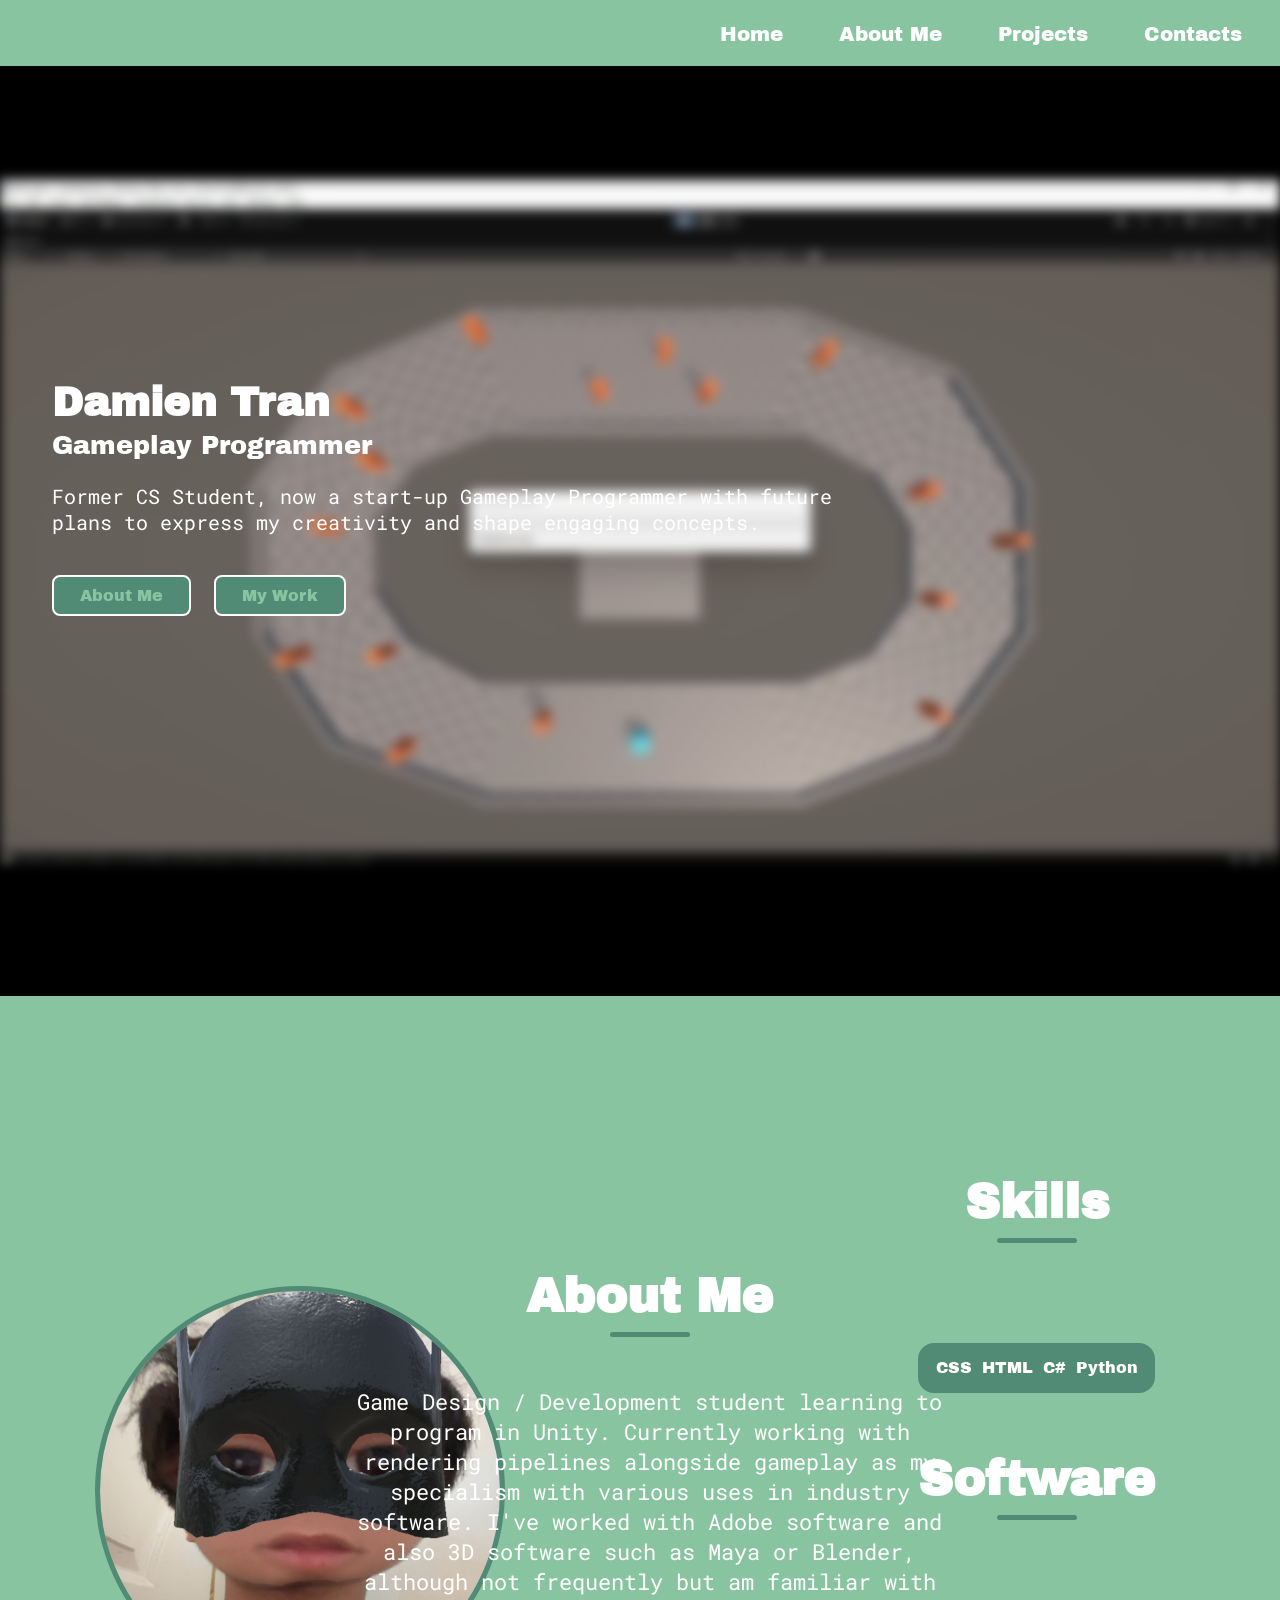
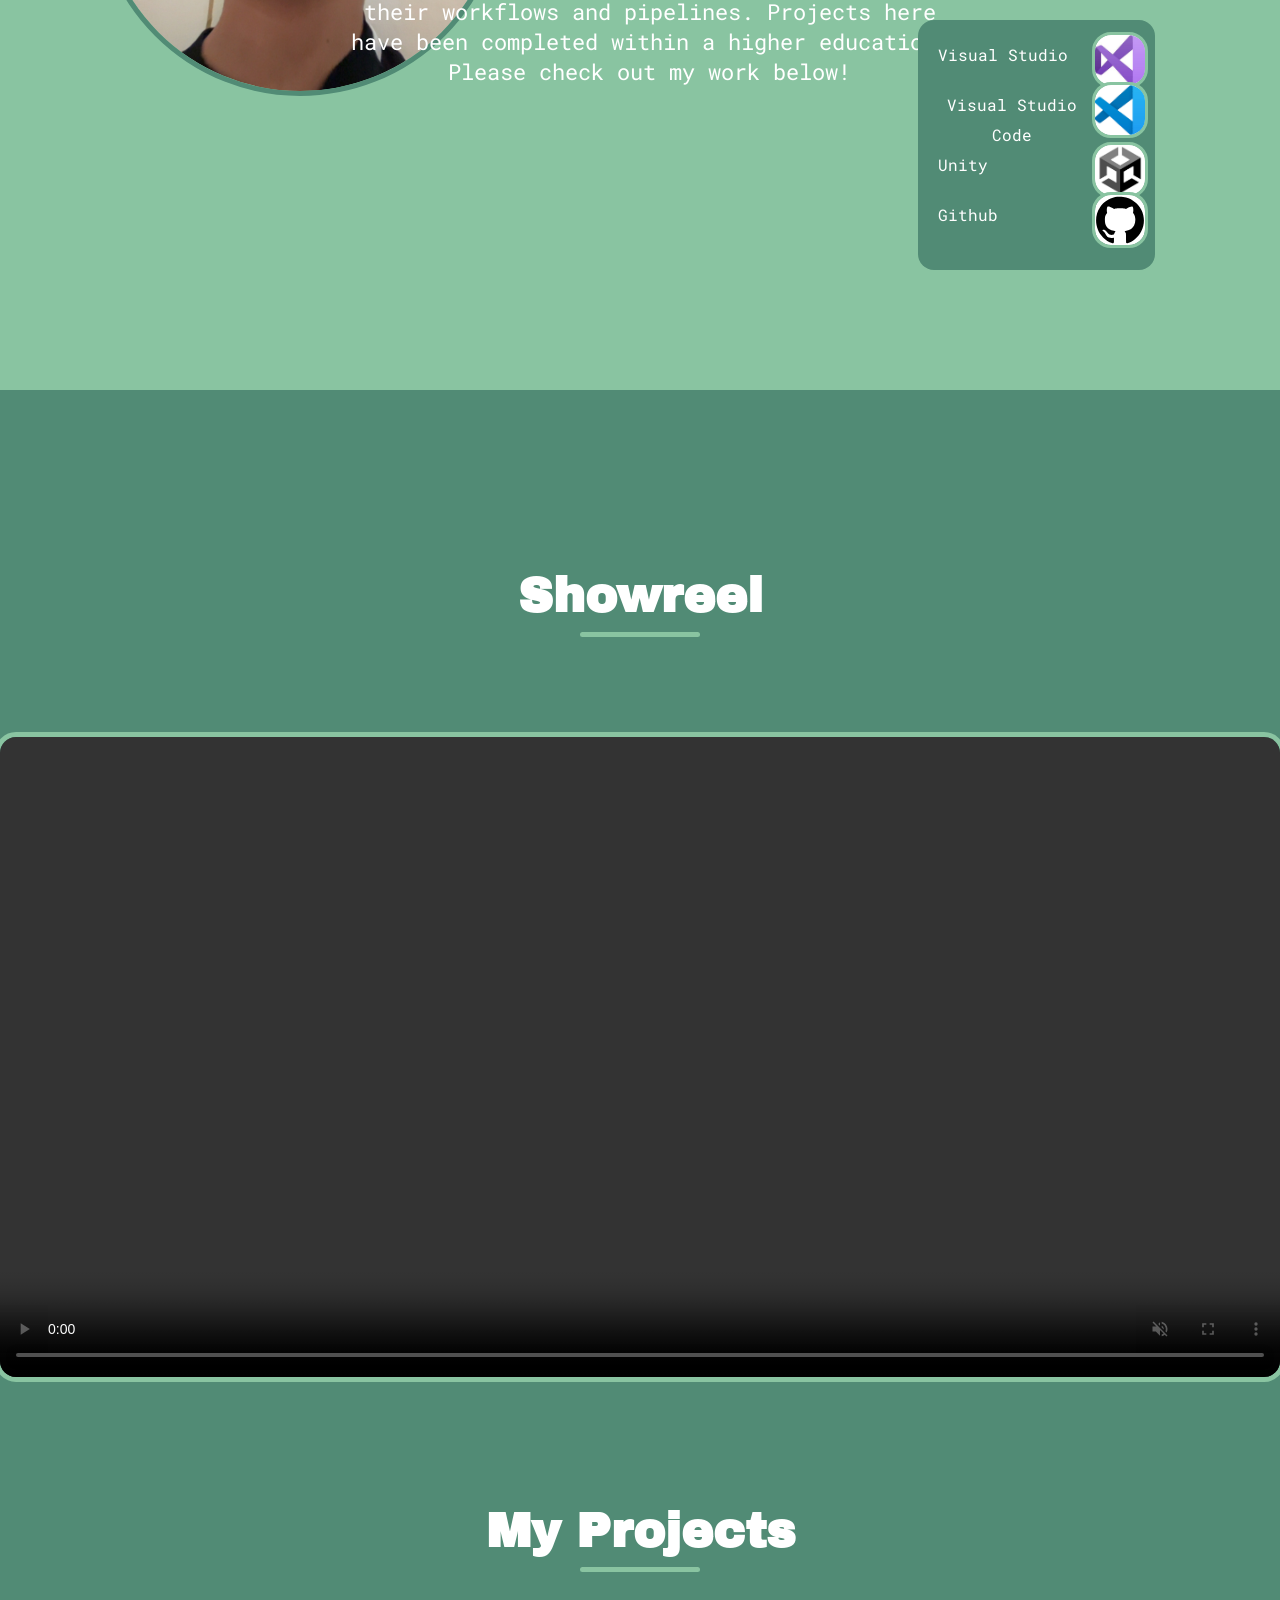
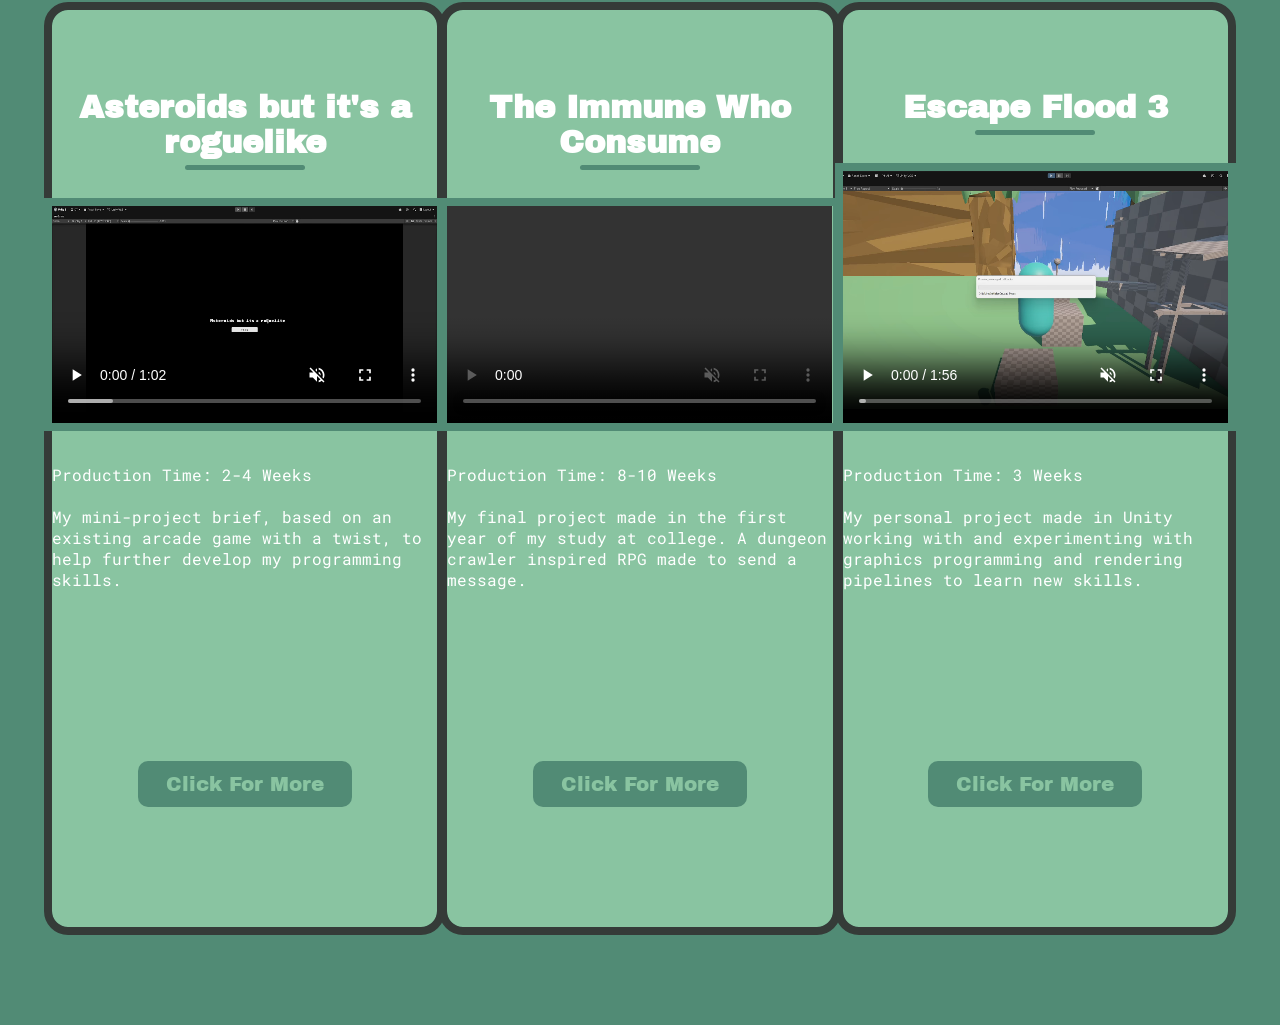
==== commit e1583474: "HTML push++" ====
--- a/index.html
+++ b/index.html
@@ -102,7 +102,7 @@
         <!-- Work Section -->
         <section class="work-section" id="my-work">
             <div class="section-content">
-                <h2 class="section-title">My Projects</h2>
+                <h2 class="title">My Projects</h2>
                 <!-- Individual Project -->
                 <div class="work-container">
                     <li class="work-project">
@@ -132,45 +132,24 @@
                 </div>
             </div>
         </section>
+        <!--
         <section class="contact-section">
             <div class="section-content">
                 <h2 class="section-title">Contacts</h2>
                 
             </div>
         </section>
+        -->
     </main>
+
+    <footer class="footer-section">
+
+    </footer>
+    
     <script src="script.js"></script>
     <script>
         let video = document.getElementById("hero-video");
         video.playbackRate = 2;
     </script>
-
-
-<!--            <div class="flex-container">
-                <div class="text-container">
-                    <h1>Hi! I'm Damien</h1>
-                    <p>Former CS Student, now a start-up Gameplay Programmer with future plans to express my creativity and shape engaging concepts.</p>
-                    <a href="" class="cta-button">Contact Me</a>
-                    <a href="#my-work" class="cta-button secondary">See My Work</a>
-                </div>
-                <img height="320px" width="320px" src="images/TienTimeChamber.jpg">
-            </div> -->
-    <!--
-    <section>
-        <div class="flex-container">
-            <div class="text-container">
-                <h2> Placeholder</h2>
-                <p> Cogito Ergo Sum</p>
-            </div>
-        </div>
-    </section>
-
-    <section id="my-work">
-        <h2>Latest Projects</h2>
-        <div class="grid-container">
-
-        </div>
-    </section>
-    -->
 </body>
 </html>
--- a/style.css
+++ b/style.css
@@ -344,8 +344,8 @@
 
 .showreel-section .section-title::after {
     content: "";
-    width: 400px;
-    height: 10px;
+    width: 120px;
+    height: 5px;
     display: block;
     margin: 10px auto 0;
     border-radius: 1.25em;
@@ -387,6 +387,14 @@
     outline-color: var(--color-3);
 }
 
+.work-section .section-content {
+    display: flex;
+    flex-direction: column;
+    align-items: center;
+    justify-content: center;
+    gap: 3em;
+}
+
 /* bug here (affects both the project titles and section title, seperate them) */
 .work-section .section-content .section-title {
     text-decoration: none;
@@ -399,13 +407,32 @@
 
 .work-section .section-content .section-title::after {
     content: "";
+    width: 400px;
+    height: 5px;
+    display: block;
+    margin: 10px auto 0;
+    border-radius: 1.25em;
+    background-color: var(--Secondary-color);
+}
+
+.work-section .section-content .title {
+    text-decoration: none;
+    list-style-type: none;
+    font-size: 3rem;
+    border-color: var(--Primary-color);
+    justify-content: center;
+    align-items: flex-start;
+    transform: translateY(-40px);
+}
+
+.work-section .section-content .title::after {
+    content: "";
     width: 120px;
     height: 5px;
     display: block;
-    margin: 5px auto 0;
+    margin: 10px auto 0;
     border-radius: 1.25em;
-    background-color: var(--Secondary-color);
-    transform: translate(0px, 0px);
+    background-color: var(--primary-color);
 }
 
 .work-section .work-project {
@@ -428,8 +455,8 @@
 
 .work-section .work-project .project-video {
     transform: translate(0px, -180px);
-    max-width: 550px;
-    max-height: 600px;
+    max-width: 450px;
+    max-height: 400px;
     object-fit: cover;
     outline-style: solid;
     outline-width: 8px;
@@ -484,7 +511,28 @@
     background: transparent;
 }
 
-/* Contact page Sec
+/* Contact page Section */
+
+/*
+.contact-section .section-content {
+
+}
+.contact-section .section-title::after {
+    content: "";
+    width: 120px;
+    height: 5px;
+    display: block;
+    margin: 5px auto 0;
+    border-radius: 1.25em;
+    background-color: var(--primary-color);
+}
+
+*/
+
+footer {
+    padding: 3px;
+    color: var(--primary-color);
+}
 
 /* Individual Project Page Section */
 
@@ -528,7 +576,6 @@
     outline-width: 8px;
     border-radius: 1em;
     outline-color: var(--primary-color);
-
 }
 
 .project-section .project-container .project-overview::before {
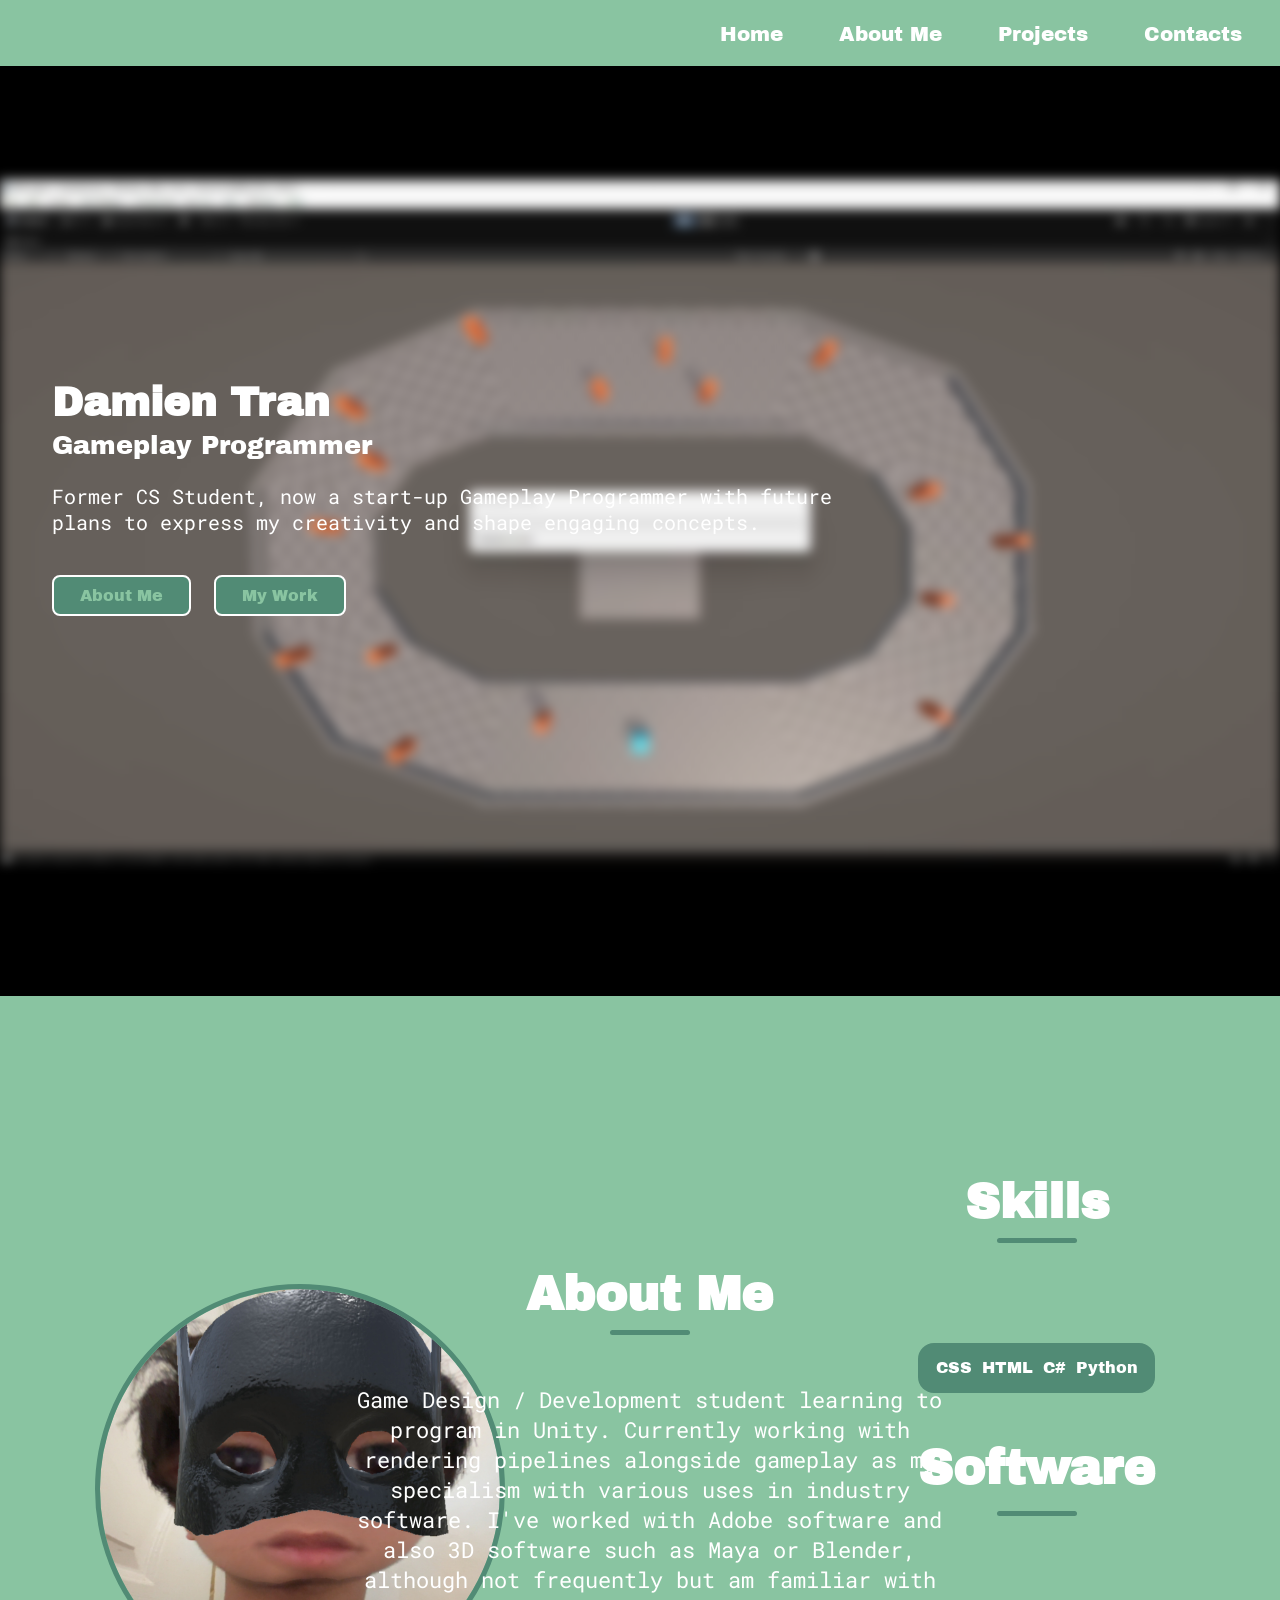
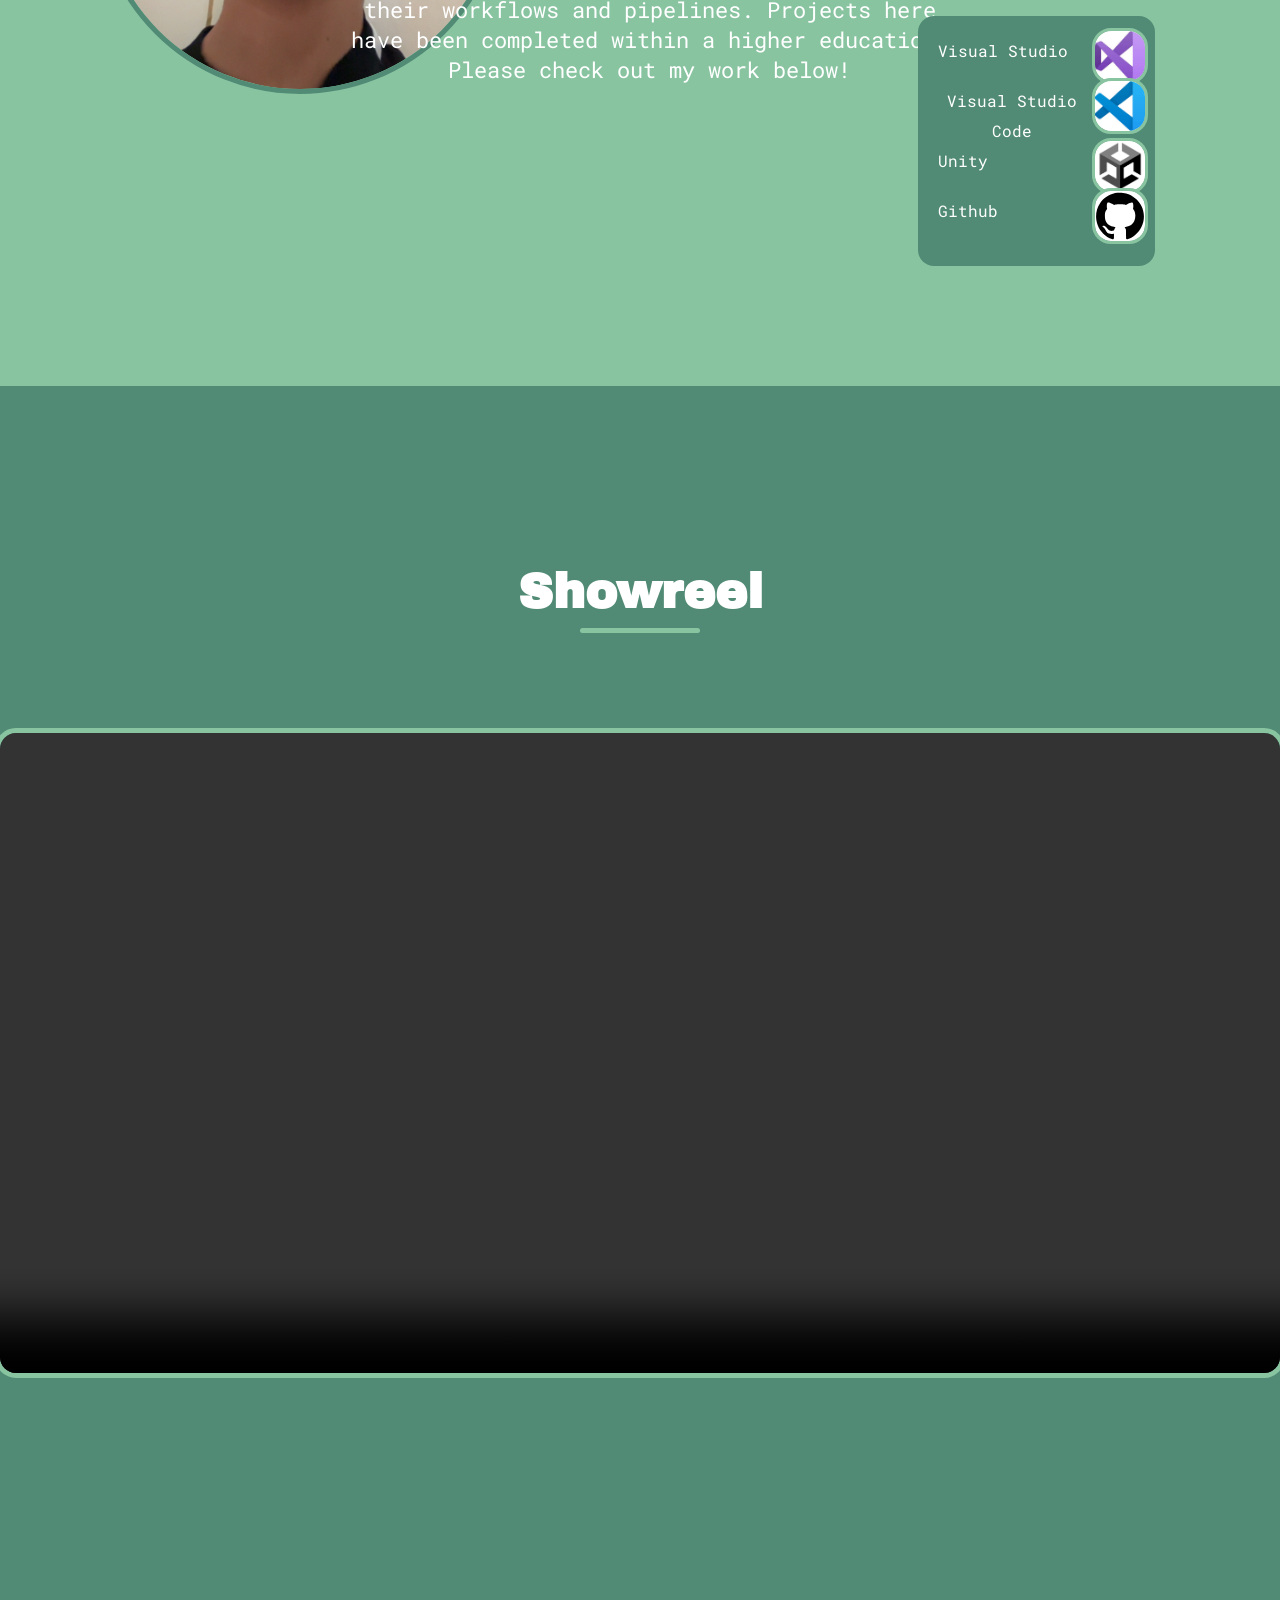
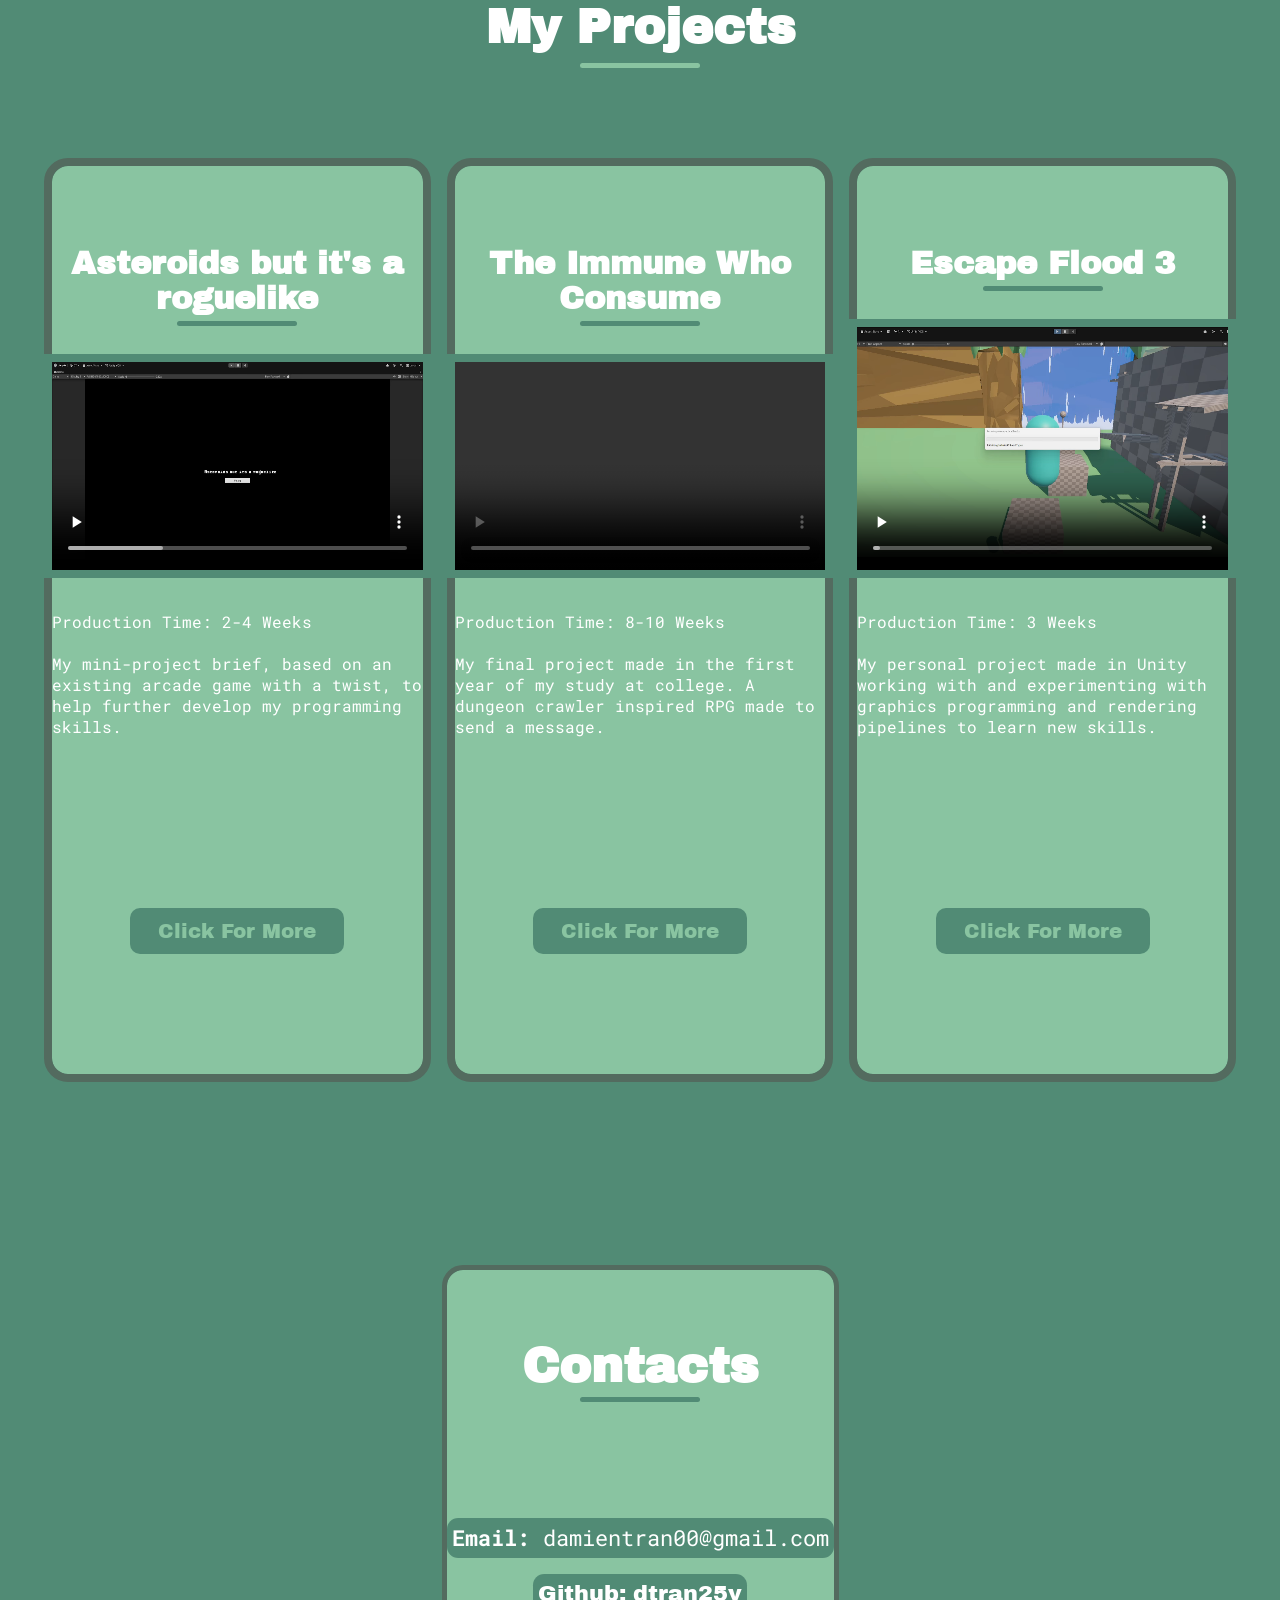
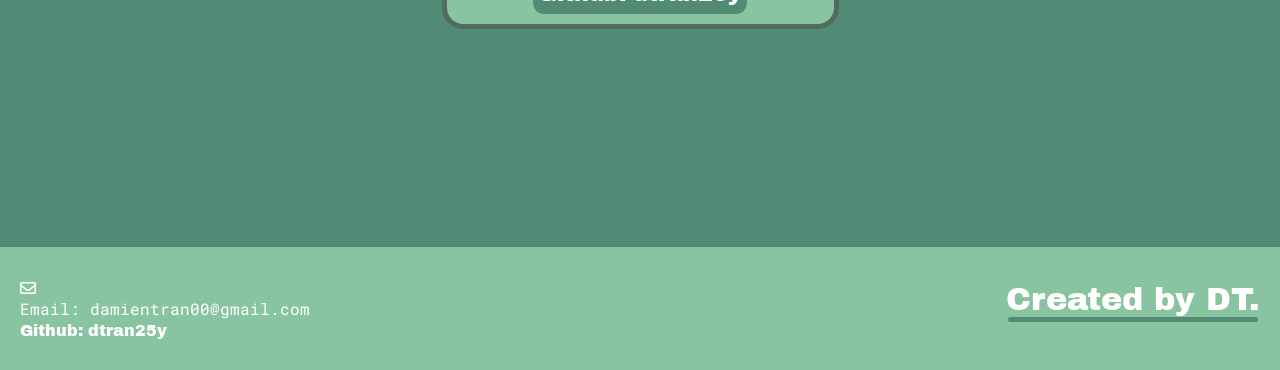
==== commit 24697dc8: "Proj 1 update" ====
--- a/index.html
+++ b/index.html
@@ -68,9 +68,10 @@
                         <li class="skill-item">C#</li>
                         <li class="skill-item">Python</li>
                     </div>
-                    <h1 class="section-title">Software</h1>
                     <div class="about-software">
+                        <h1 class="section-title">Software</h1>
                         <div class="software-container">
+                            
                             <li class="software-item">Visual Studio
                                 <img src="images/VisualStudioIcon.jpg" alt="Visual Studio" class="software-icon">
                             </li>
@@ -102,11 +103,11 @@
         <!-- Work Section -->
         <section class="work-section" id="my-work">
             <div class="section-content">
-                <h2 class="title">My Projects</h2>
                 <!-- Individual Project -->
+                <h2 class="section-title">My Projects</h2>                 
                 <div class="work-container">
                     <li class="work-project">
-                        <h2 class="section-title">Asteroids but it's a roguelike</h2>
+                        <h2 class="project-title">Asteroids but it's a roguelike</h2>
                         <video controls muted plays-inline class="project-video" width = "100%" height="100%">
                             <source src="images/Pr4Asteroid.webm" type="video/webm">
                         </video>                      
@@ -114,7 +115,7 @@
                         <a href="ArcadeProj.html" class="project-link">Click For More</a>
                     </li>
                     <li class="work-project">
-                        <h2 class="section-title">The Immune Who Consume</h2>
+                        <h2 class="project-title">The Immune Who Consume</h2>
                         <video controls muted plays-inline class="project-video" width = "100%" height="100%">
                             <source src="" type="video/mp4">
                         </video>
@@ -122,7 +123,7 @@
                         <a href="" class="project-link">Click For More</a>
                     </li>
                     <li class="work-project">
-                        <h2 class="section-title">Escape Flood 3</h2>
+                        <h2 class="project-title">Escape Flood 3</h2>
                         <video controls muted plays-inline class="project-video" width = "100%" height="100%">
                             <source src="images/PersonalProj.webm" type="video/webm">
                         </video>
@@ -132,20 +133,38 @@
                 </div>
             </div>
         </section>
-        <!--
-        <section class="contact-section">
+        <section class="contact-section" id="contacts">
+                <div class="section-content">
+                    <h2 class="section-title">Contacts</h2>
+                    <li class="contact-info">
+                        <p><strong>Email:</strong> damientran00@gmail.com</p>
+                    </li>
+                    <li class="contact-info">
+                        <a href="https://github.com/dtran25y" class="cta-button">Github: dtran25y</a>
+                    </li>
+                </div>
+        </section>
+        <footer class="footer-section">
             <div class="section-content">
-                <h2 class="section-title">Contacts</h2>
-                
+                <div class="social-link-list">
+                    <ul class="contact-info-list">
+                        <li class="contact-info">
+                            <i class="fa-regular fa-envelope"></i>
+                            <p>Email: damientran00@gmail.com</p>
+                        </li>
+                        <li class="contact-info-list">
+                            <li class="contact-info">
+                                <a href="https://github.com/dtran25y" class="cta-button">Github: dtran25y</a>
+                            </li>
+                        </li>
+                    </ul>                    
+                </div>
+                <!-- Just in case -->
+                <p class="copyright-text"> </p>
+                <p class="author-creation">Created by DT.</p>
             </div>
-        </section>
-        -->
+        </footer>  
     </main>
-
-    <footer class="footer-section">
-
-    </footer>
-    
     <script src="script.js"></script>
     <script>
         let video = document.getElementById("hero-video");
--- a/style.css
+++ b/style.css
@@ -8,8 +8,8 @@
     --primary-color: #89c4a1;
     --Secondary-color: #518b75;
     --color-1: #f8bd64;
-    --color-2: #df944f;
-    --color-3: #353b38;
+    --color-2: #5f7e6b;
+    --color-3: #536b5f;
 }
 
 * {
@@ -55,6 +55,7 @@
 ul {
     list-style: none;
 }
+
 
 a {
     text-decoration: none;
@@ -287,6 +288,16 @@
     padding: 20px 20px 20px;
 }
 
+.about-software .section-title::after {
+    content: "";
+    width: 80px;
+    height: 5px;
+    display: block;
+    margin: 28px auto 0;
+    border-radius: 1.25em;
+    background-color: var(--Secondary-color);
+}
+
 .about-section .about-software .software-item {
     line-height: 30px;
     margin: 0px 0 0px;
@@ -368,6 +379,7 @@
     border-radius: 1em;
     outline-color: var(--primary-color)
 }
+
 /* My Work Section */
 
 .work-section {
@@ -397,6 +409,43 @@
 
 /* bug here (affects both the project titles and section title, seperate them) */
 .work-section .section-content .section-title {
+    text-decoration: none;
+    list-style-type: none;
+    font-size: 3rem;
+    border-color: var(--Primary-color);
+    justify-content: center;
+    align-items: flex-start;
+    
+}
+
+.work-section .section-content .section-title::after {
+    content: "";
+    width: 120px;
+    height: 5px;
+    display: block;
+    margin: 10px auto 0;
+    border-radius: 1.25em;
+    background-color: var(--primary-color);
+}
+
+.project-title {
+    text-align: center;
+    padding: 60px 0 100px;
+    font-size: 3rem;
+    transform: translateY(-100px);
+}
+
+.project-title::after {
+    content: "";
+    width: 80px;
+    height: 5px;
+    display: block;
+    margin: 10px auto 0;
+    border-radius: 1.25em;
+    background-color: var(--Secondary-color);
+}
+
+.work-section .section-content .project-title {
     text-decoration: none;
     list-style-type: none;
     font-size: 2rem;
@@ -405,34 +454,14 @@
     align-items: flex-start;
 }
 
-.work-section .section-content .section-title::after {
-    content: "";
-    width: 400px;
-    height: 5px;
-    display: block;
-    margin: 10px auto 0;
-    border-radius: 1.25em;
-    background-color: var(--Secondary-color);
-}
-
-.work-section .section-content .title {
-    text-decoration: none;
-    list-style-type: none;
-    font-size: 3rem;
-    border-color: var(--Primary-color);
-    justify-content: center;
-    align-items: flex-start;
-    transform: translateY(-40px);
-}
-
-.work-section .section-content .title::after {
+.work-section .section-content .project-title::after {
     content: "";
     width: 120px;
     height: 5px;
     display: block;
-    margin: 10px auto 0;
-    border-radius: 1.25em;
-    background-color: var(--primary-color);
+    margin: 5px auto 0;
+    border-radius: 1.25em;
+    background-color: var(--Secondary-color);
 }
 
 .work-section .work-project {
@@ -446,10 +475,9 @@
 .work-section .work-container {
     display: grid;
     grid-template-columns: repeat(3, 1fr);
-    gap: 0 64px;
     grid-column: auto;
-    gap: 10px;
-    justify-content: space-between;
+    gap: 2em;
+    justify-content: space-evenly;
     transform: translateY(-50px);
 }
 
@@ -511,12 +539,71 @@
     background: transparent;
 }
 
-/* Contact page Section */
-
-/*
+/* Contact page Section 
+
+    list-style: none;
+    justify-content: space-between;
+    align-items: center;
+    
+    margin: 0 auto;
+    padding: 0 20px;
+    max-width: 2000px;
+
+    */
+
+.contact-section {
+    display: flex;
+    flex-direction: column;
+    justify-content: space-between;
+    align-items: center;
+    gap: 1em;
+    min-height: 75vh;
+}
+
+.contact-section .section-title::after {
+    content: "";
+    width: 1200px;
+    height: 5px;
+    display: block;
+    margin: 5px auto 0;
+    border-radius: 1.25em;
+    background-color: var(--Secondary-color);
+}
+
 .contact-section .section-content {
-
-}
+    display: flex;
+    flex-direction: column;
+    list-style: none;
+    flex-wrap: wrap;
+    justify-content: space-between;
+    align-items: center;
+    outline: solid;
+    outline-width: 5px;
+    outline-color: var(--color-3);
+    transform: translateY(50px);
+    
+    border: var(--primary-color);
+    background-color: var(--primary-color);
+    border-radius: 1em;
+    padding: 10px 0 10px;
+    margin: 0;
+    max-width: auto;
+    gap: 1em;
+}
+
+.contact-section .contact-info {
+    line-height: 30px;
+    margin: 0px 0 0px;
+    text-align: center;
+    font-size: 1.4rem;
+    max-width: 400px;
+
+    display: flex;
+    background-color: var(--Secondary-color);
+    border-radius: 0.5em;
+    padding: 5px 5px 5px;
+}
+
 .contact-section .section-title::after {
     content: "";
     width: 120px;
@@ -524,15 +611,44 @@
     display: block;
     margin: 5px auto 0;
     border-radius: 1.25em;
-    background-color: var(--primary-color);
-}
-
-*/
-
-footer {
-    padding: 3px;
-    color: var(--primary-color);
-}
+    background-color: var(--Secondary-color);
+}
+
+
+/* Footer Style */
+
+.footer-section {
+    padding: 30px 0;
+    background: var(--primary-color);
+}
+
+.footer-section .section-content {
+    display: flex;
+    flex-wrap: nowrap;
+    align-items: flex-start;
+    justify-content: space-between;
+}
+
+.contact-info .cta-button {
+    text-decoration: none;
+    color: white;
+}
+
+.footer-section .section-content .author-creation {
+    font-family: "Archivo Black";
+    font-size: xx-large;
+    transform: translateY(5px);
+}
+
+.footer-section .section-content .author-creation::after {
+    content: "";
+    width: 250px;
+    height: 5px;
+    display: block;
+    margin: 0px auto 0;
+    border-radius: 1.25em;
+    background-color: var(--Secondary-color);
+} 
 
 /* Individual Project Page Section */
 
@@ -554,6 +670,7 @@
     font-size: 1.8rem;
     color: var(--text-color);
     font-family: "Archivo black";
+    text-align: center;
 }
 
 
@@ -562,11 +679,11 @@
     width: 500px;
     height: 10px;
     display: block;
-    margin: 10px auto 0;
     border-radius: 1.25em;
     background-color: var(--primary-color);
-    transform: translateX(-20px);
-}
+
+}
+
 
 .project-section .project-container .project-video {
     width: min(1000px, 80%);
@@ -576,6 +693,7 @@
     outline-width: 8px;
     border-radius: 1em;
     outline-color: var(--primary-color);
+    margin: 0px 0px 10px;
 }
 
 .project-section .project-container .project-overview::before {
@@ -594,7 +712,7 @@
     text-align: center;
     font: 400;
     font-size: 1.4rem;
-    max-width: 400px;
+    max-width: 500px;
     color: white;
 }
 
@@ -603,25 +721,10 @@
     width: 300px;
     height: 10px;
     display: block;
-    margin: 0px auto 0;
+    margin: 20px auto 0;
     border-radius: 1.25em;
     background-color: var(--primary-color);
 }
-
-/*
-.project-section .project-container .software-container {
-    display: flex;
-    flex-direction: column;
-    justify-content: space-between;
-    align-items: flex-start;
-}
-*/
-
-/*
-.project-section .project-container .project-overview {
-
-}
-*/
 
 .project-section .project-image-container .project-image {
     max-width: fit-content;
@@ -645,6 +748,7 @@
     flex-wrap: wrap;
     align-content: center;
     gap: 8px;
+    max-width: 800px;
 }
 
 .project-section .project-description {
@@ -653,8 +757,6 @@
     font-size: minMax(1.5rem , 8%);
 
 }
-
-
 
 .project-section .software-container .software-item {
     max-width: fit-content;
@@ -672,7 +774,20 @@
     height: 100px;
     width: 100px;
 }
-
+/*
+.project-section .project-container .software-container {
+    display: flex;
+    flex-direction: column;
+    justify-content: space-between;
+    align-items: flex-start;
+}
+*/
+
+/*
+.project-section .project-container .project-overview {
+
+}
+*/
 @media screen and (max-width: 900px) {  
     html, body {
         overflow-x: hidden;
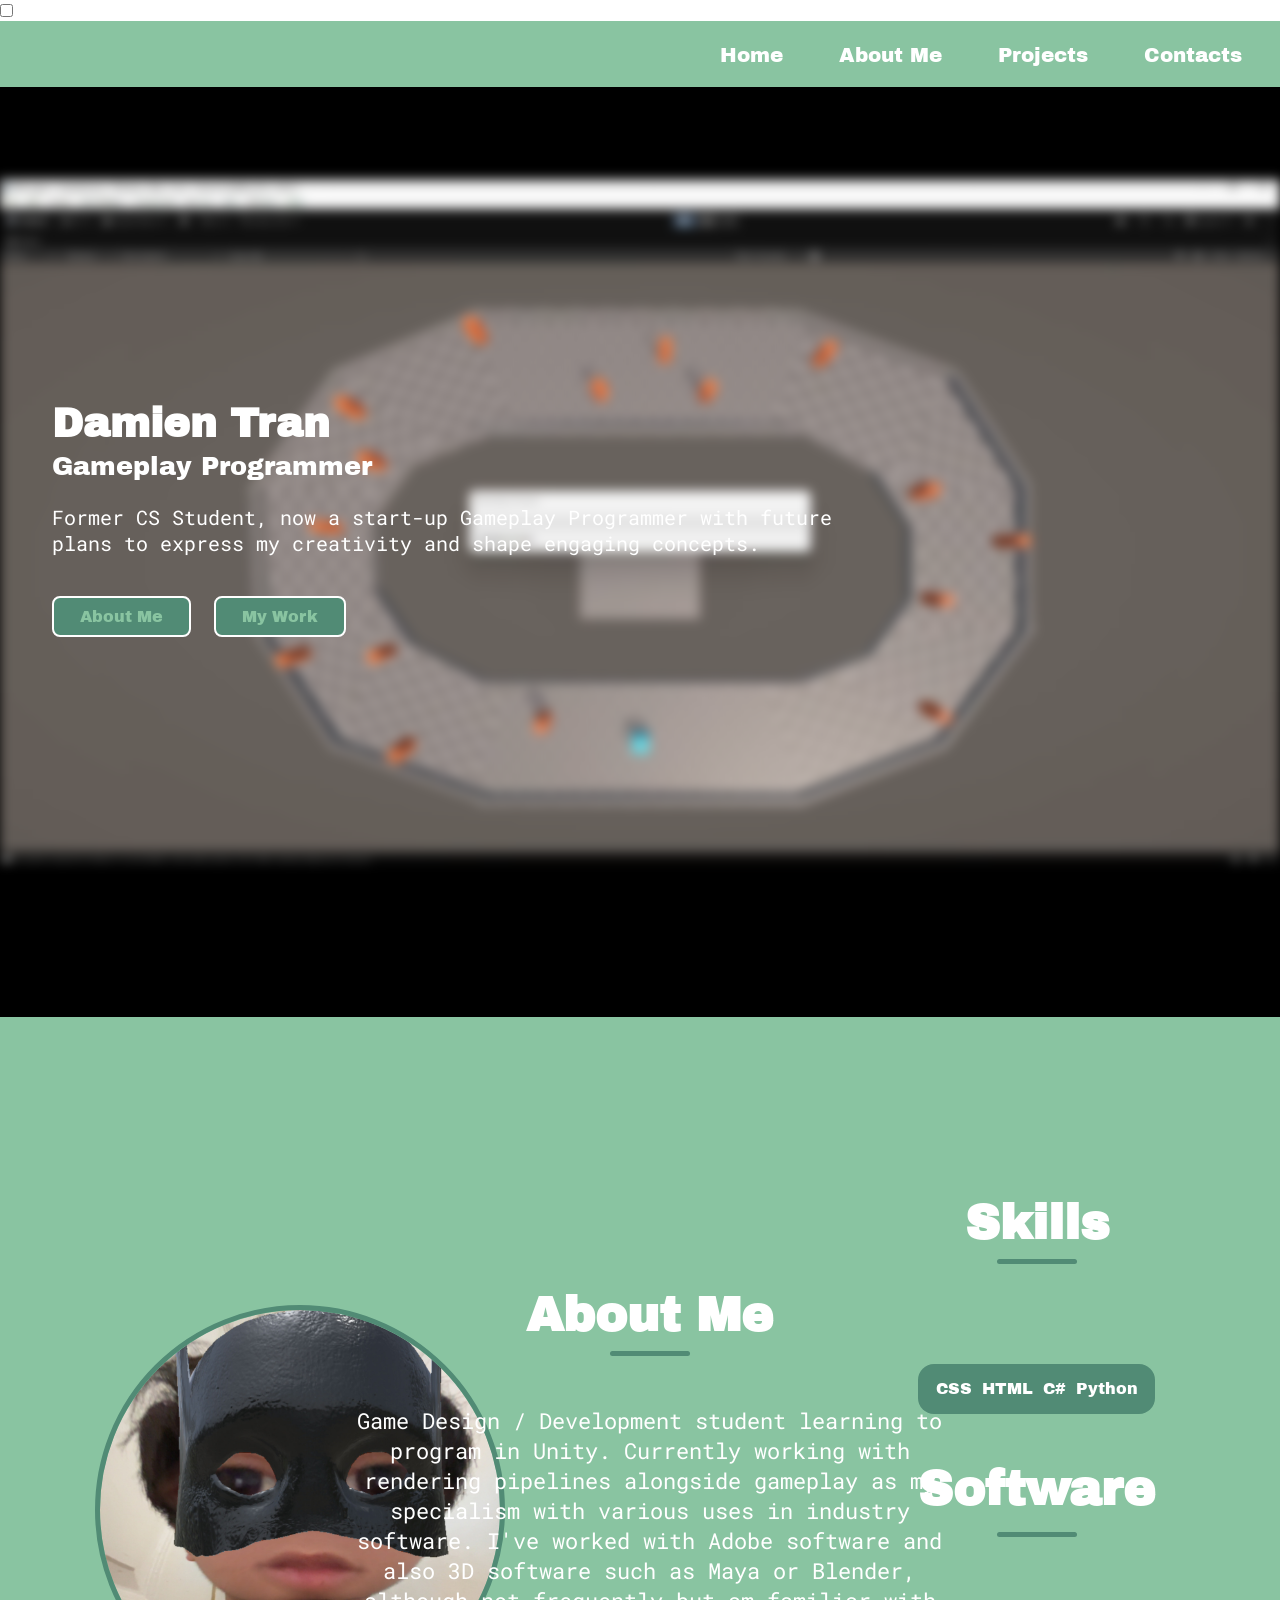
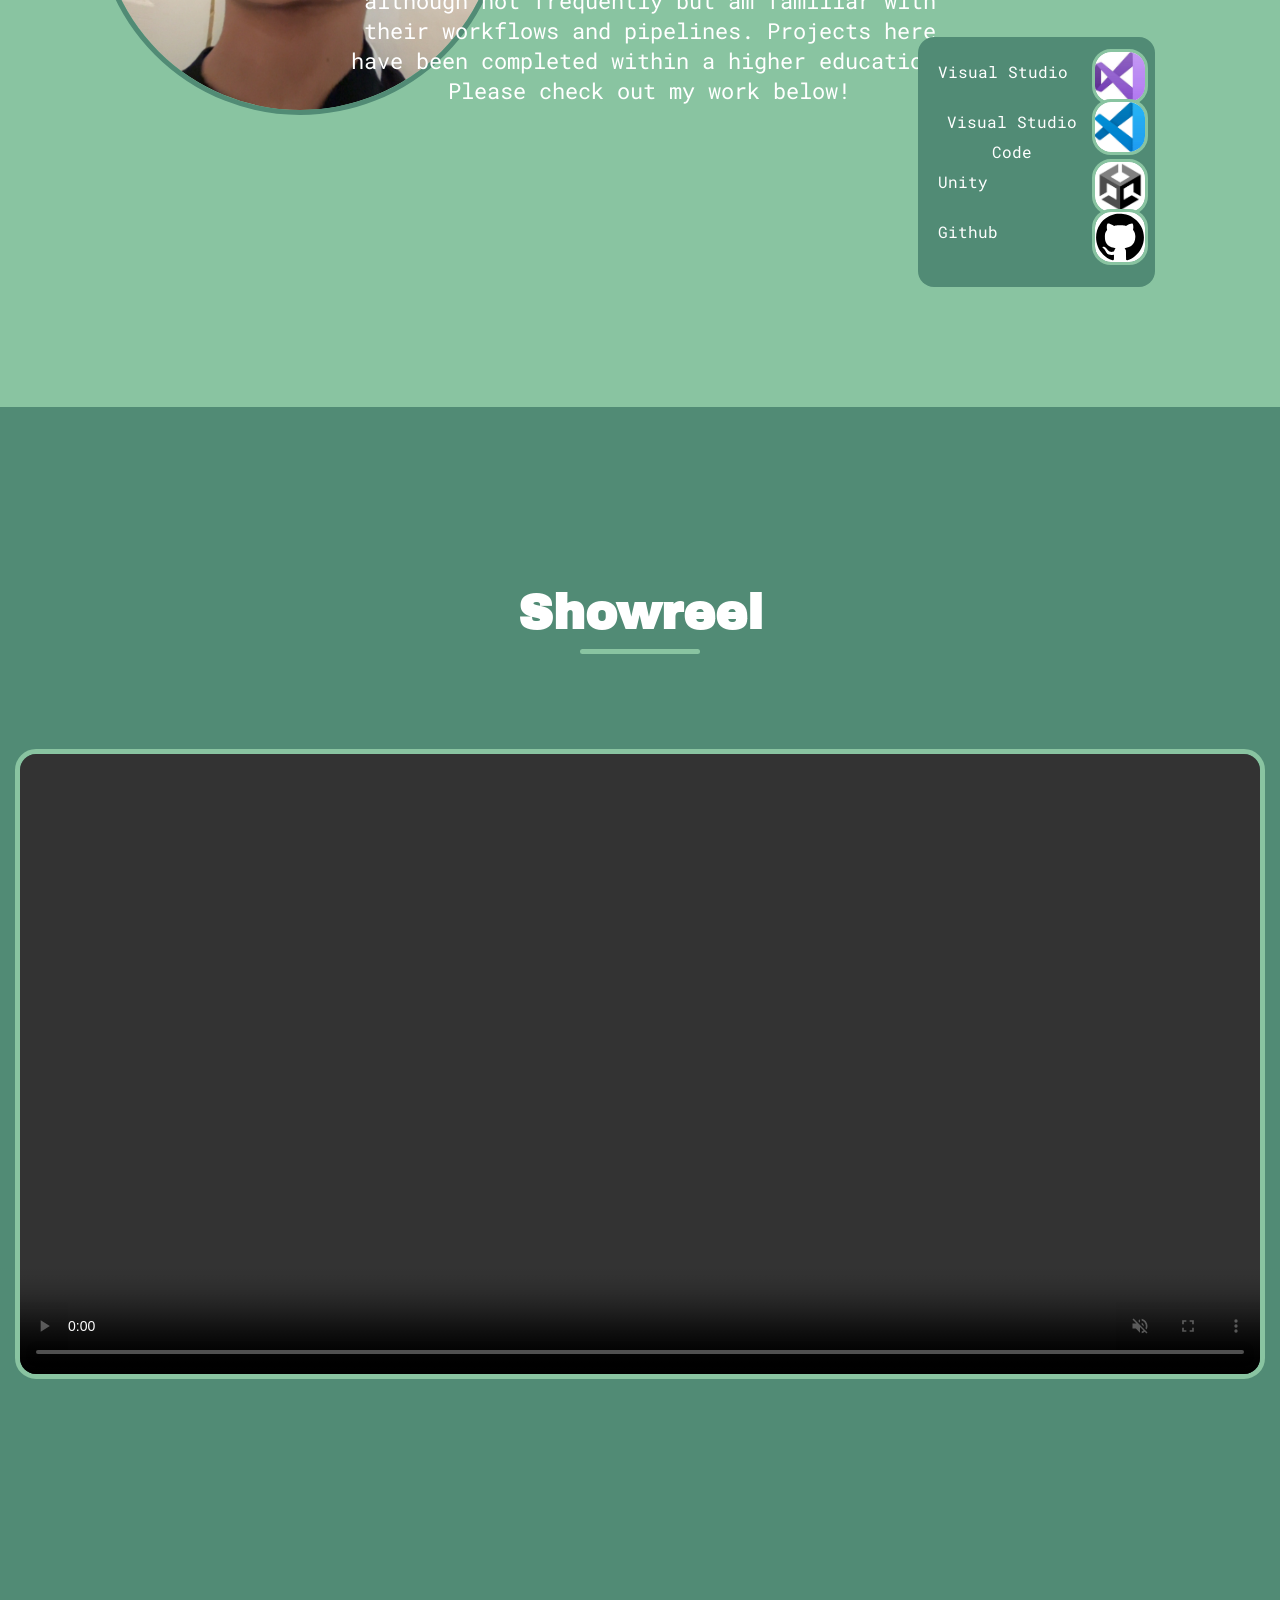
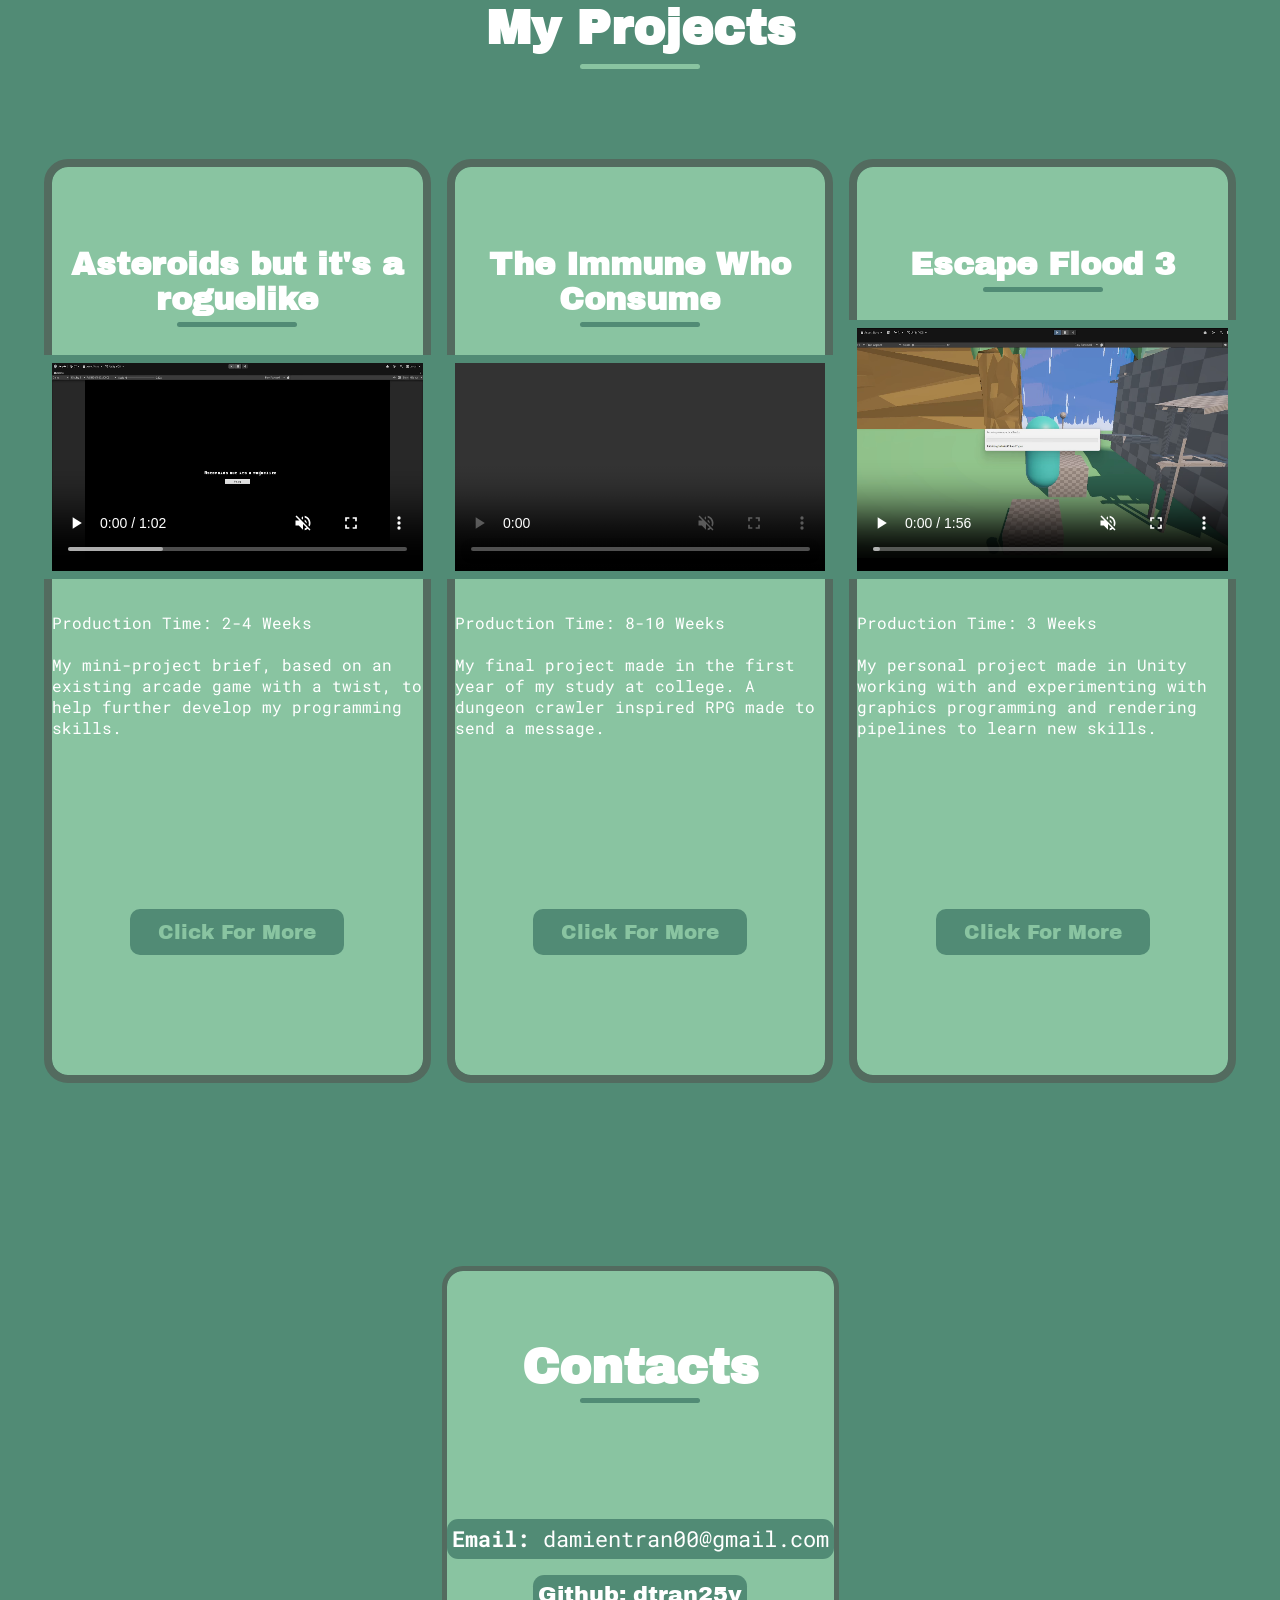
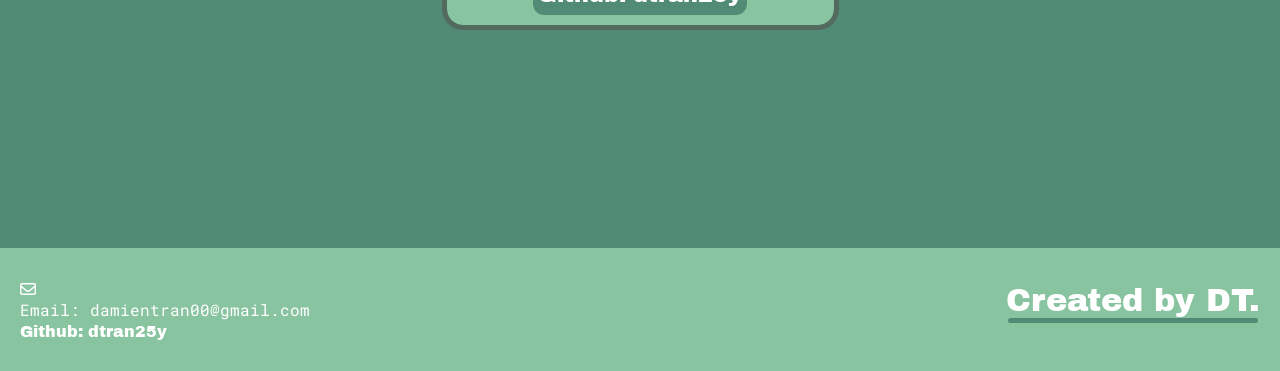
==== commit d473c2f3: "Shader Proj Update" ====
--- a/index.html
+++ b/index.html
@@ -6,6 +6,10 @@
     <title>DT Portfolio</title>
     <link rel="stylesheet" href="https://cdnjs.cloudflare.com/ajax/libs/font-awesome/6.6.0/css/all.min.css">
     <link rel="stylesheet" href="style.css">
+
+    <input type="checkbox">
+    i
+
 </head>
 <body>
     <!-- Header / Navbar -->
@@ -70,8 +74,7 @@
                     </div>
                     <div class="about-software">
                         <h1 class="section-title">Software</h1>
-                        <div class="software-container">
-                            
+                        <div class="software-container">                 
                             <li class="software-item">Visual Studio
                                 <img src="images/VisualStudioIcon.jpg" alt="Visual Studio" class="software-icon">
                             </li>
@@ -91,11 +94,13 @@
         </section>
         <!-- Showreel Section -->
          <section class="showreel-section">
-            <h2 class="section-title">Showreel</h2>
-            <div class="showreel-container">
-                <video controls muted plays-inline class="showreel-footage" width = "100%" height="100%">
-                    <source src="" type="video/mp4">
-                </video>
+            <div class="section-content">
+                <h2 class="section-title">Showreel</h2>
+                <div class="showreel-container">
+                    <video controls muted plays-inline class="showreel-footage" width = "100%" height="100%">
+                        <source src="" type="video/mp4">
+                    </video>
+                </div>
             </div>
          </section>
 
--- a/style.css
+++ b/style.css
@@ -661,7 +661,6 @@
     flex-direction: column;
     justify-content: center;
     align-items: center;
-    width: minMax(500px, 95%);
     margin: 50px 0 0;
     gap: 2em;
 }
@@ -758,22 +757,82 @@
 
 }
 
-.project-section .software-container .software-item {
-    max-width: fit-content;
-}
-
-.project-section .software-container .software-icon {
-    border-radius: 1em;
-    object-fit: cover;
+.project-details .image-container {
+    display: flex;
+    flex-wrap: wrap;
+    align-content: center;
+    justify-content: space-evenly;
+}
+
+.project-details .image-container .project-image {
+    max-width: 400px;
+    max-height: 300px;
+    outline: solid;
+    outline-color: var(--primary-color);  
+}
+
+.info-section {
+    display: flex;
+    flex-wrap: wrap;
+    align-items: center;
+    justify-content: space-evenly;
+}
+
+.info-section .section-content {
+    display: flex;
+    align-items: center;
+    justify-content: center;
+
+    gap: 5px;
+}
+
+.info-section .software-container {
+    border: var(--primary-color);
+    background-color: var(--primary-color);
+    list-style: none;
+    justify-content: center;
+    align-items: center;
+    border-radius: 1em;
+    padding: 20px 20px 20px;
+}
+
+.info-section .software-container .software-item {
+    line-height: 30px;
+    margin: 0px 0 0px;
+    text-align: center;
+    font-weight: 1000;
+    max-width: 400px;
+
+    display: flex;
+    border: var(--Secondary-color);
+    background-color: var(--Primary-color);
+    border-radius: 1em;
+}
+
+.info-section .software-container .software-icon {
+    translate: 10px -5px;
+    height: 50px;
+    width: 50px;
+    border-radius: 1em;
+    object-fit: contain;
     background:white;
     outline: solid;
-    outline-color: var(--primary-color);
+    outline-color: var(--Secondary-color);
     outline-width: 3px;
     display: grid;
     grid-column: auto;
-    height: 100px;
-    width: 100px;
-}
+}
+
+.github-repo-container {
+    border: var(--primary-color);
+    background-color: var(--primary-color);
+    list-style: none;
+    justify-content: center;
+    align-items: center;
+    border-radius: 1em;
+    padding: 20px 20px 20px;
+}
+
 /*
 .project-section .project-container .software-container {
     display: flex;
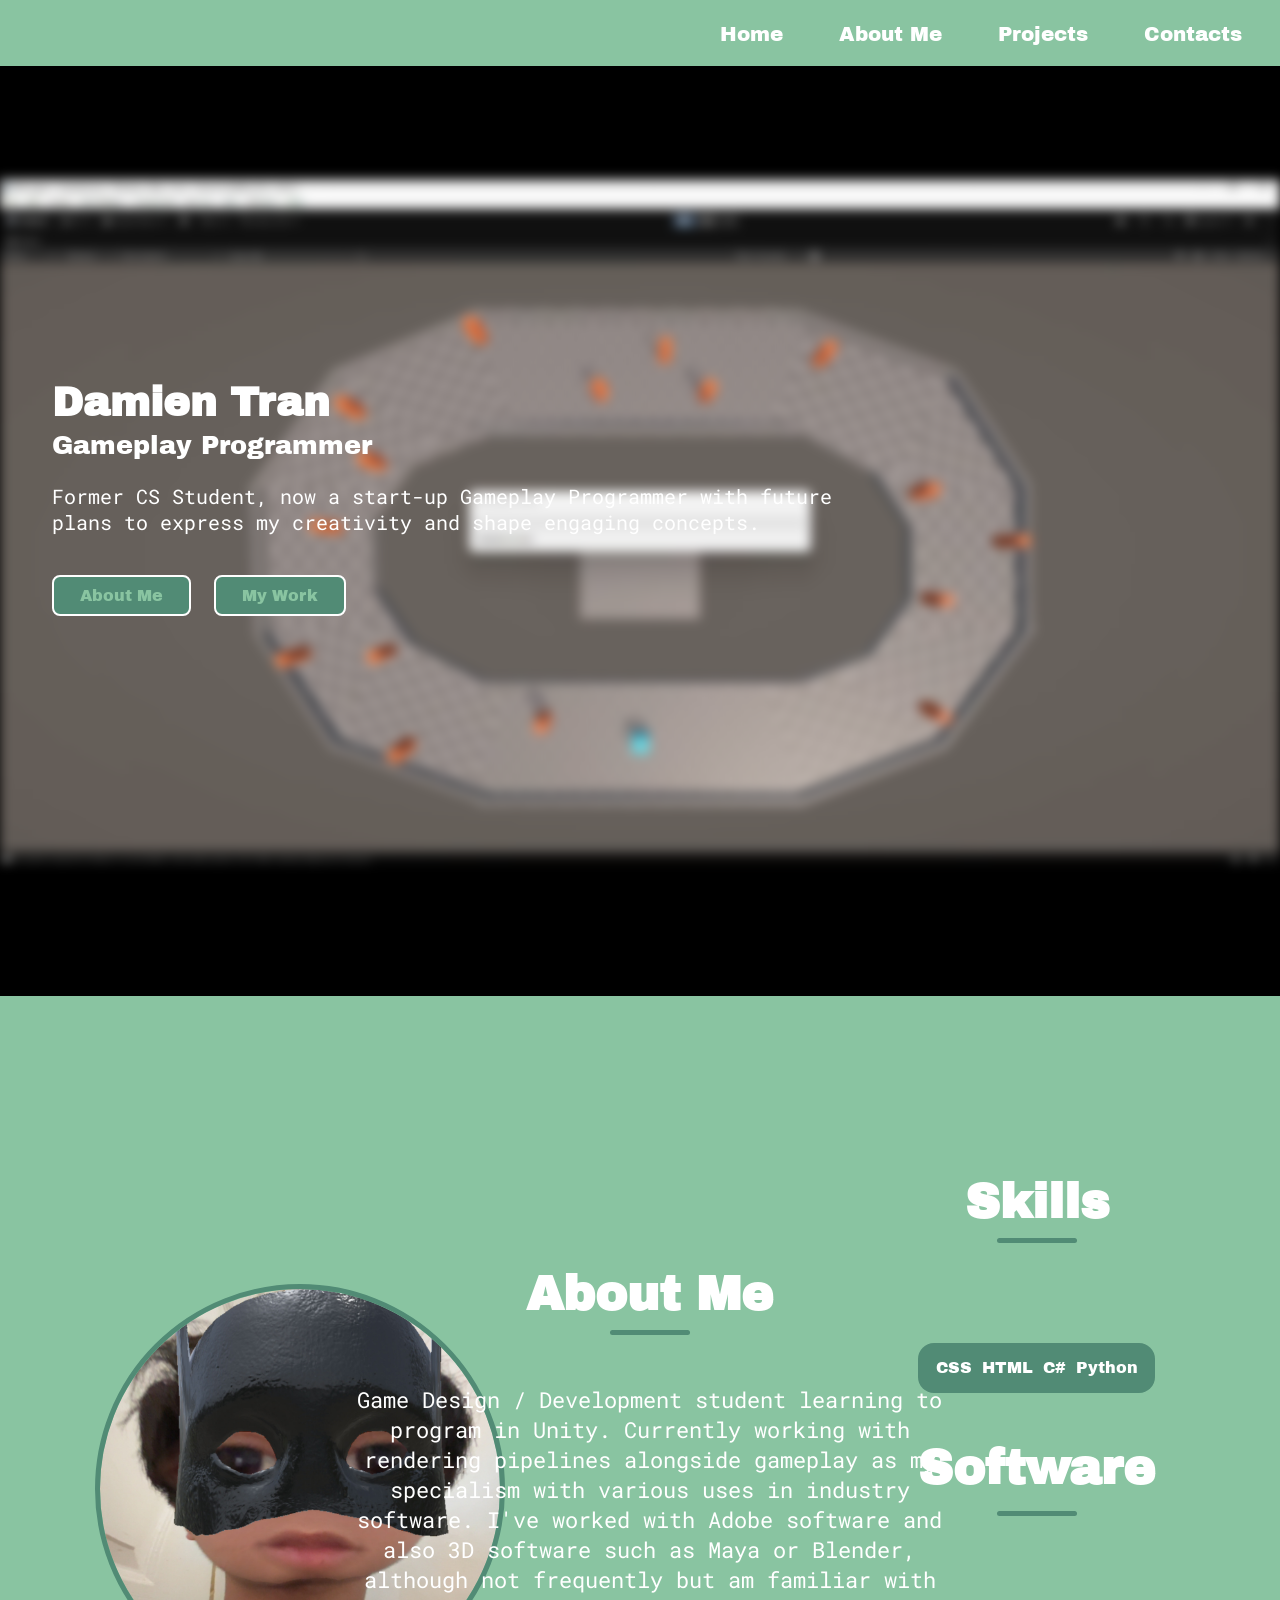
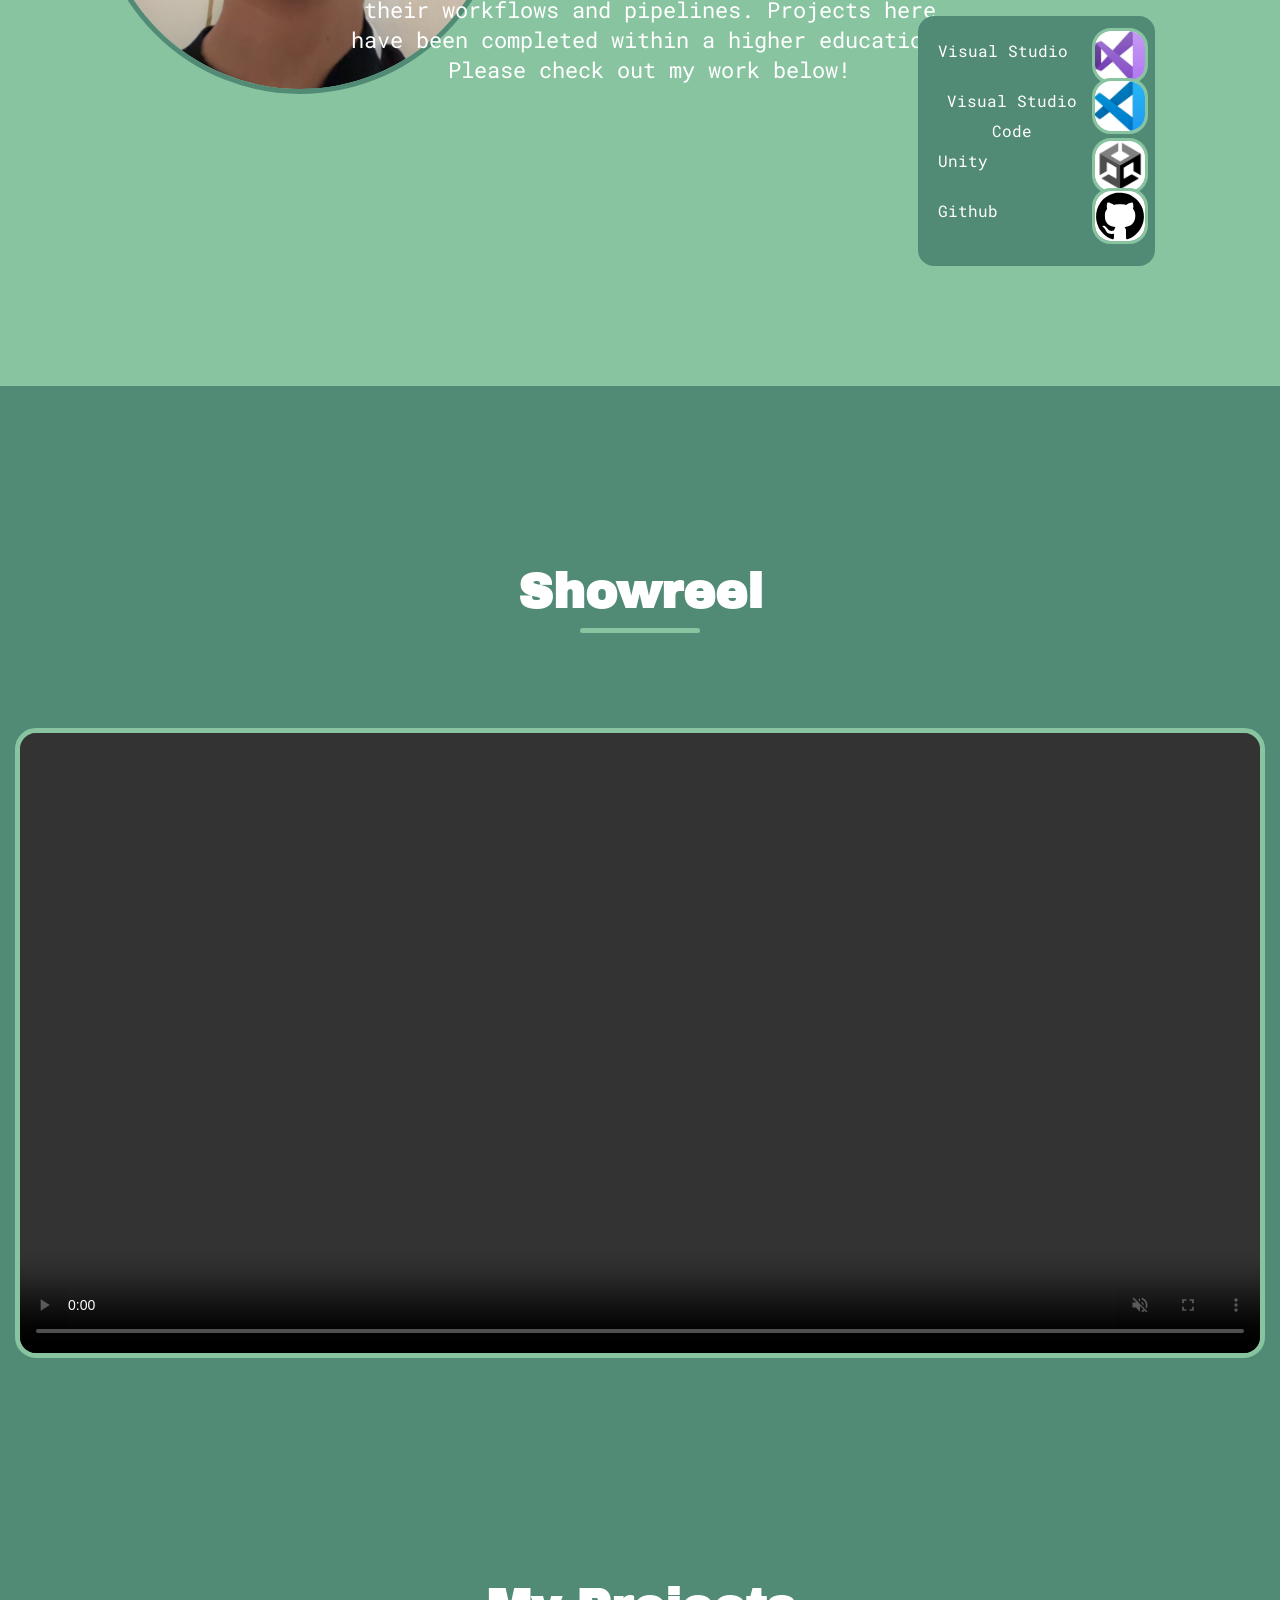
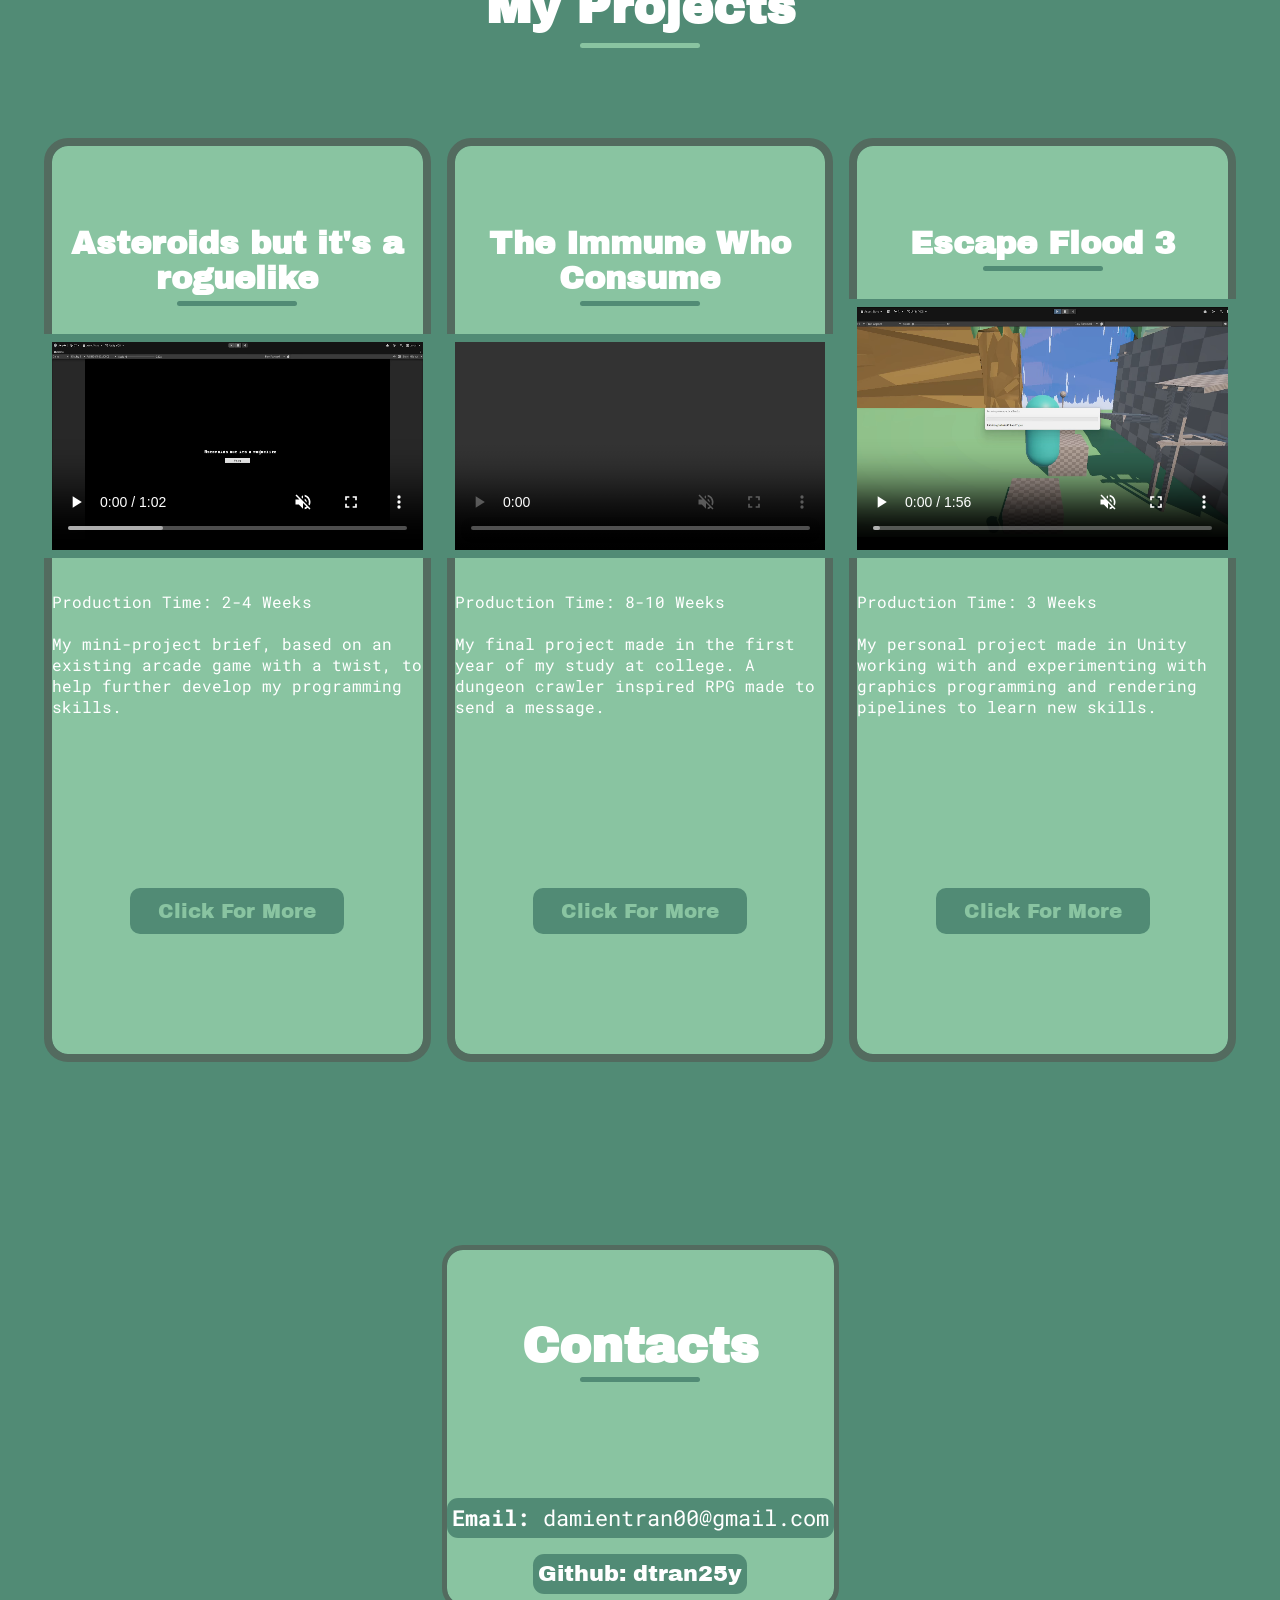
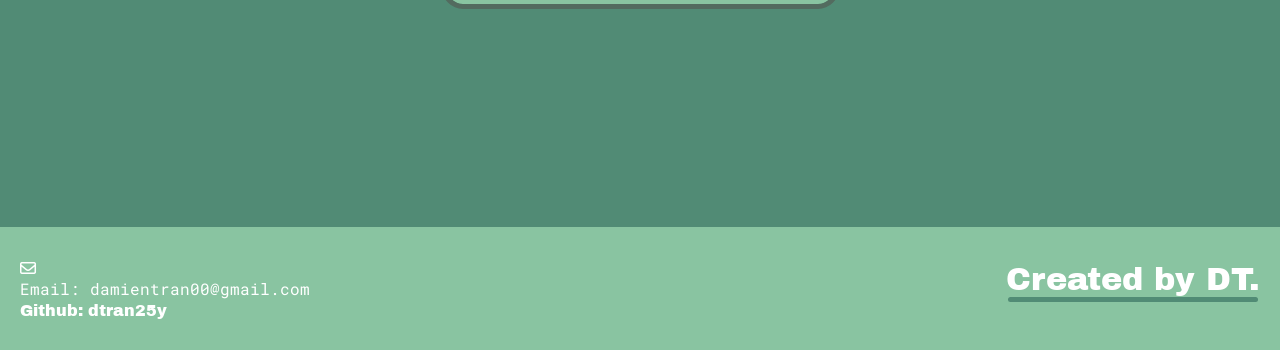
==== commit 01e1d7dc: "Project Page Push" ====
--- a/index.html
+++ b/index.html
@@ -6,10 +6,6 @@
     <title>DT Portfolio</title>
     <link rel="stylesheet" href="https://cdnjs.cloudflare.com/ajax/libs/font-awesome/6.6.0/css/all.min.css">
     <link rel="stylesheet" href="style.css">
-
-    <input type="checkbox">
-    i
-
 </head>
 <body>
     <!-- Header / Navbar -->
--- a/style.css
+++ b/style.css
@@ -811,9 +811,11 @@
 
 .info-section .software-container .software-icon {
     translate: 10px -5px;
-    height: 50px;
-    width: 50px;
-    border-radius: 1em;
+    height: 40px;
+    width: 40px;
+    align-self: center;
+
+    border-radius: 0.5em;
     object-fit: contain;
     background:white;
     outline: solid;
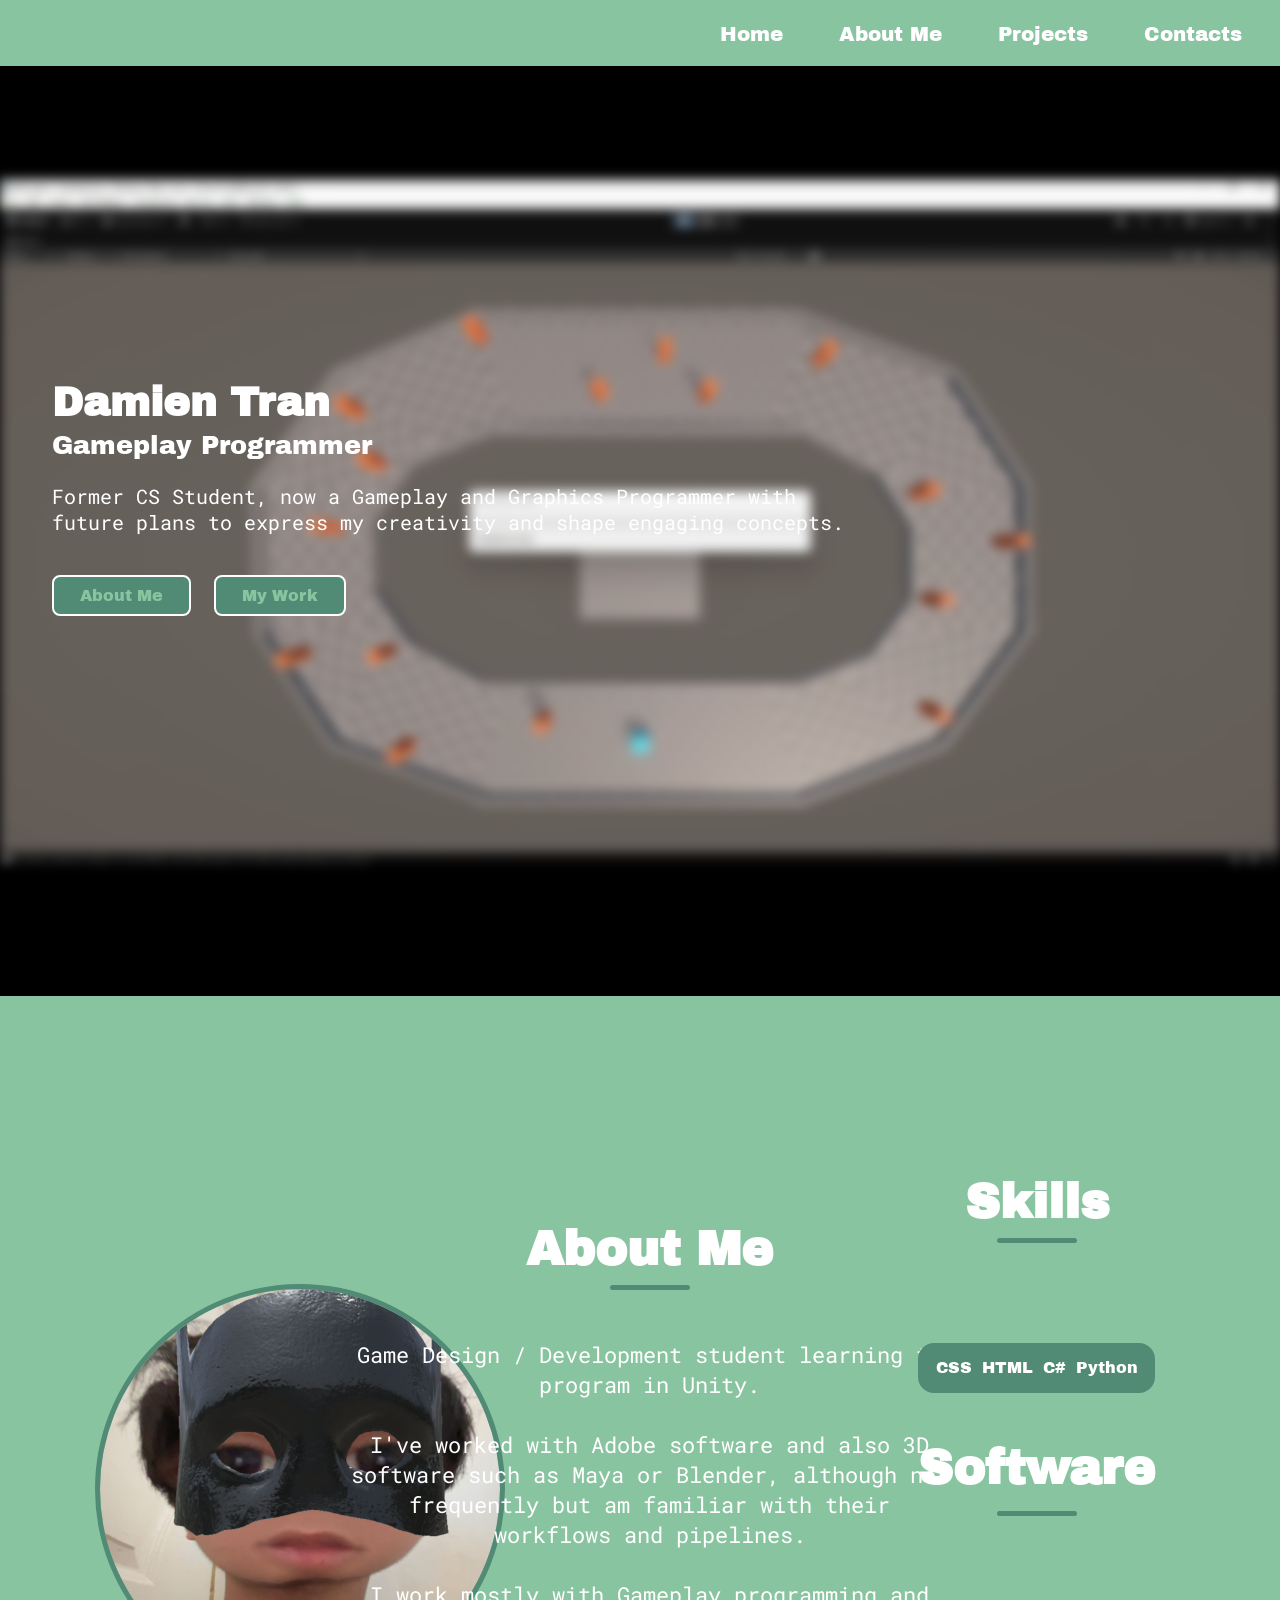
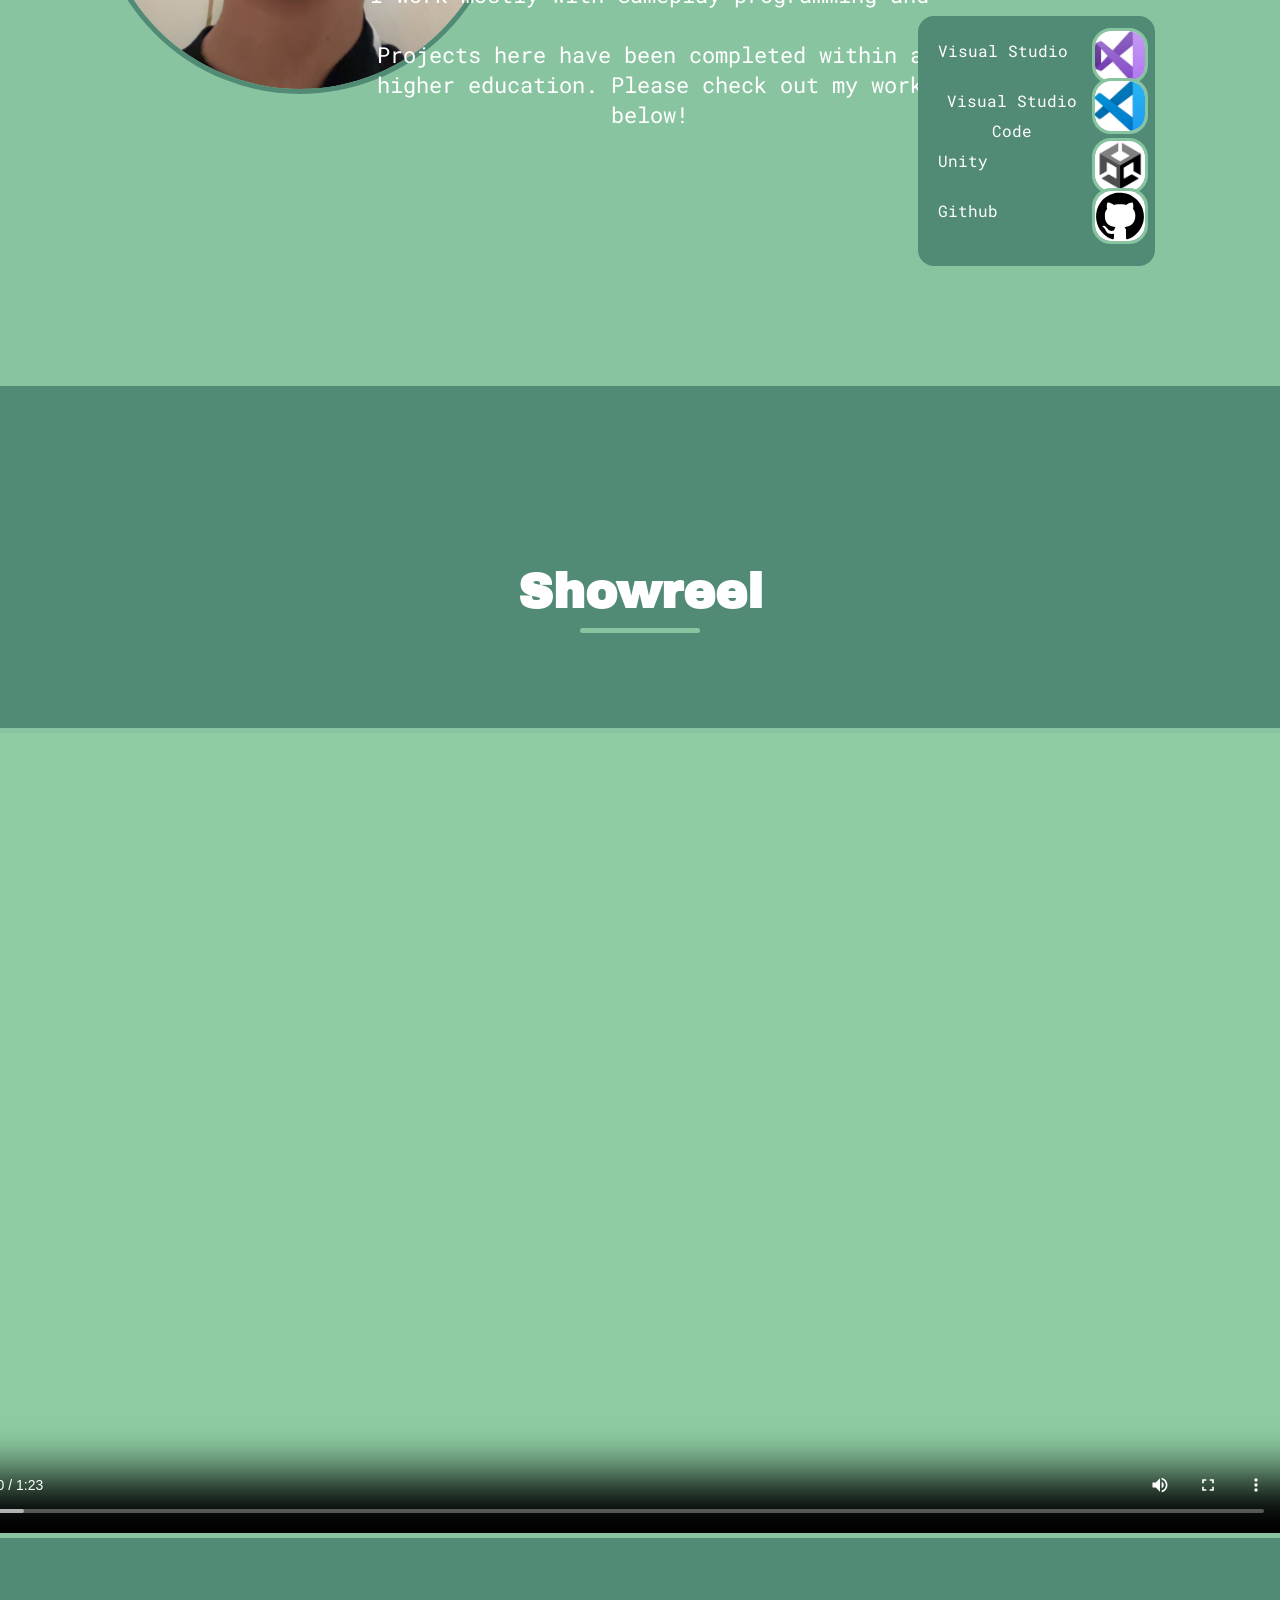
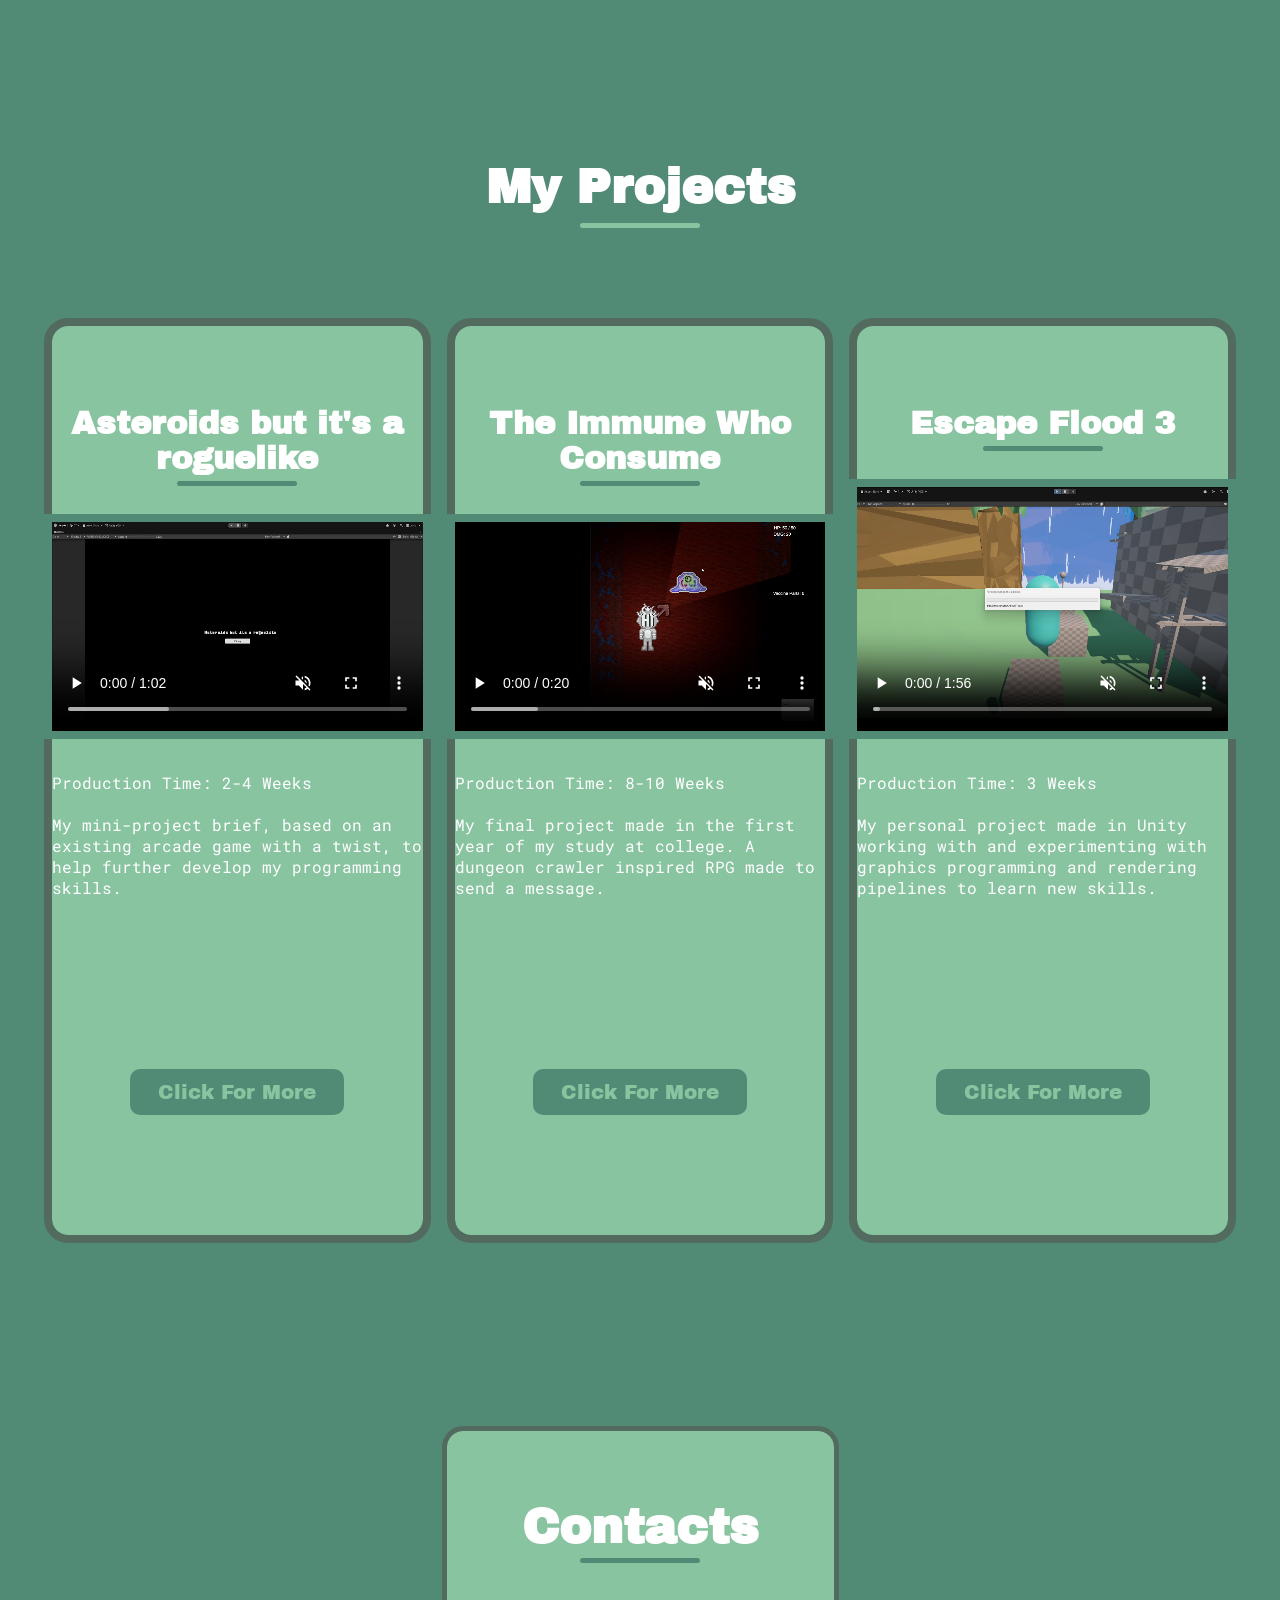
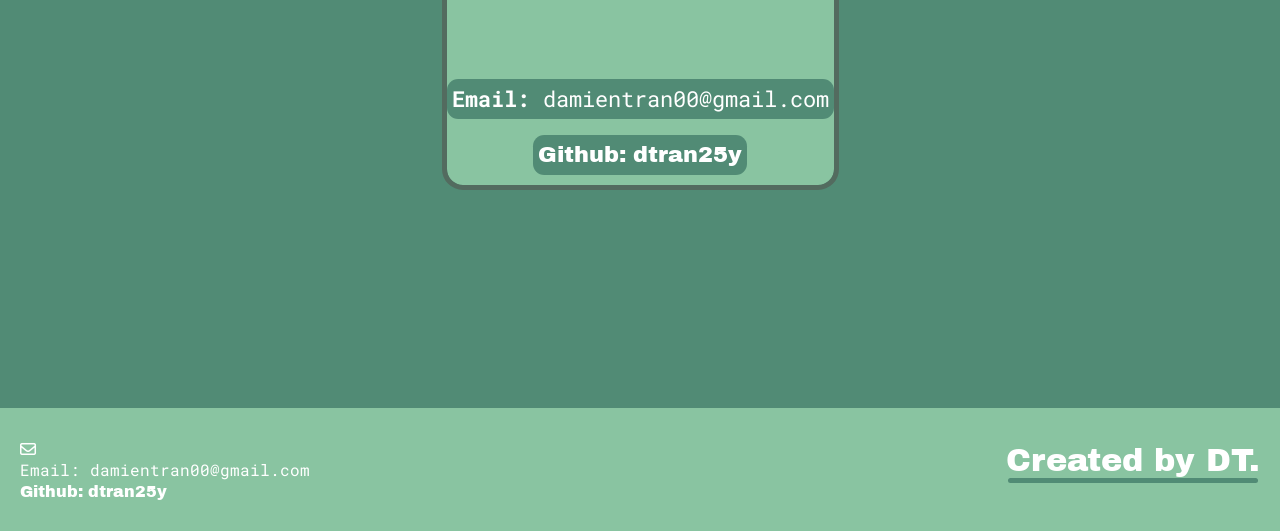
==== commit 4f1482e3: "Showreel" ====
--- a/index.html
+++ b/index.html
@@ -38,7 +38,7 @@
                 <div class="hero-details"> 
                     <h2 class="title"> Damien Tran</h2>
                     <h3 class="subtitle">Gameplay Programmer</h3>
-                    <p class="description">Former CS Student, now a start-up Gameplay Programmer with future plans to express my creativity and shape engaging concepts.</p>
+                    <p class="description">Former CS Student, now a  Gameplay and Graphics Programmer with future plans to express my creativity and shape engaging concepts.</p>
                     <p class="description"></p>
                     <div class="buttons">
                         <a href="#about" class="cta-button">About Me</a>
@@ -58,7 +58,10 @@
                 </div>
                 <div class="about-details">
                     <h2 class="section-title">About Me</h2>
-                    <p class="text">Game Design / Development student learning to program in Unity. Currently working with rendering pipelines alongside gameplay as my specialism with various uses in industry software. I've worked with Adobe software and also 3D software such as Maya or Blender, although not frequently but am familiar with their workflows and pipelines. Projects here have been completed within a higher education. Please check out my work below! </p>
+                    <p class="text">Game Design / Development student learning to program in Unity. 
+                        <br> <br> I've worked with Adobe software and also 3D software such as Maya or Blender, although not frequently but am familiar with their workflows and pipelines.
+                        <br> <br> I work mostly with Gameplay programming and  
+                        <br> <br> Projects here have been completed within a higher education. Please check out my work below! </p>
                 </div>
                 <div class="about-tools">
                     <h1 class="section-title">Skills</h1>
@@ -93,8 +96,8 @@
             <div class="section-content">
                 <h2 class="section-title">Showreel</h2>
                 <div class="showreel-container">
-                    <video controls muted plays-inline class="showreel-footage" width = "100%" height="100%">
-                        <source src="" type="video/mp4">
+                    <video controls plays-inline class="showreel-footage" width = "100%" height="100%">
+                        <source src="images/Showreel25-26.webm" type="video/webm">
                     </video>
                 </div>
             </div>
@@ -118,10 +121,10 @@
                     <li class="work-project">
                         <h2 class="project-title">The Immune Who Consume</h2>
                         <video controls muted plays-inline class="project-video" width = "100%" height="100%">
-                            <source src="" type="video/mp4">
+                            <source src="images/FMPSnippet.webm" type="video/webm">
                         </video>
                         <p class="text">Production Time: 8-10 Weeks <br> <br>My final project made in the first year of my study at college. A dungeon crawler inspired RPG made to send a message.</p>
-                        <a href="" class="project-link">Click For More</a>
+                        <a href="Y12Fmp.html" class="project-link">Click For More</a>
                     </li>
                     <li class="work-project">
                         <h2 class="project-title">Escape Flood 3</h2>
--- a/style.css
+++ b/style.css
@@ -371,8 +371,8 @@
 }
 
 .showreel-section .showreel-container .showreel-footage {
-    height: minMax(500px, 75%);
-    width: minMax(800px 75%);
+    height: 800px;
+    width: 1600px;
     object-fit: cover;
     outline: solid;
     outline-width: 5px;
@@ -925,6 +925,17 @@
     .hero-section .hero-details .buttons {
         justify-content: center;
     }
+
+    .about-section .section-content {
+        gap: 50px;
+        text-align: center;
+        padding: 30px 20px 20x;
+        flex-direction: column-reverse;
+        justify-content: center;
+    }
+
+
+
 }
 
 
